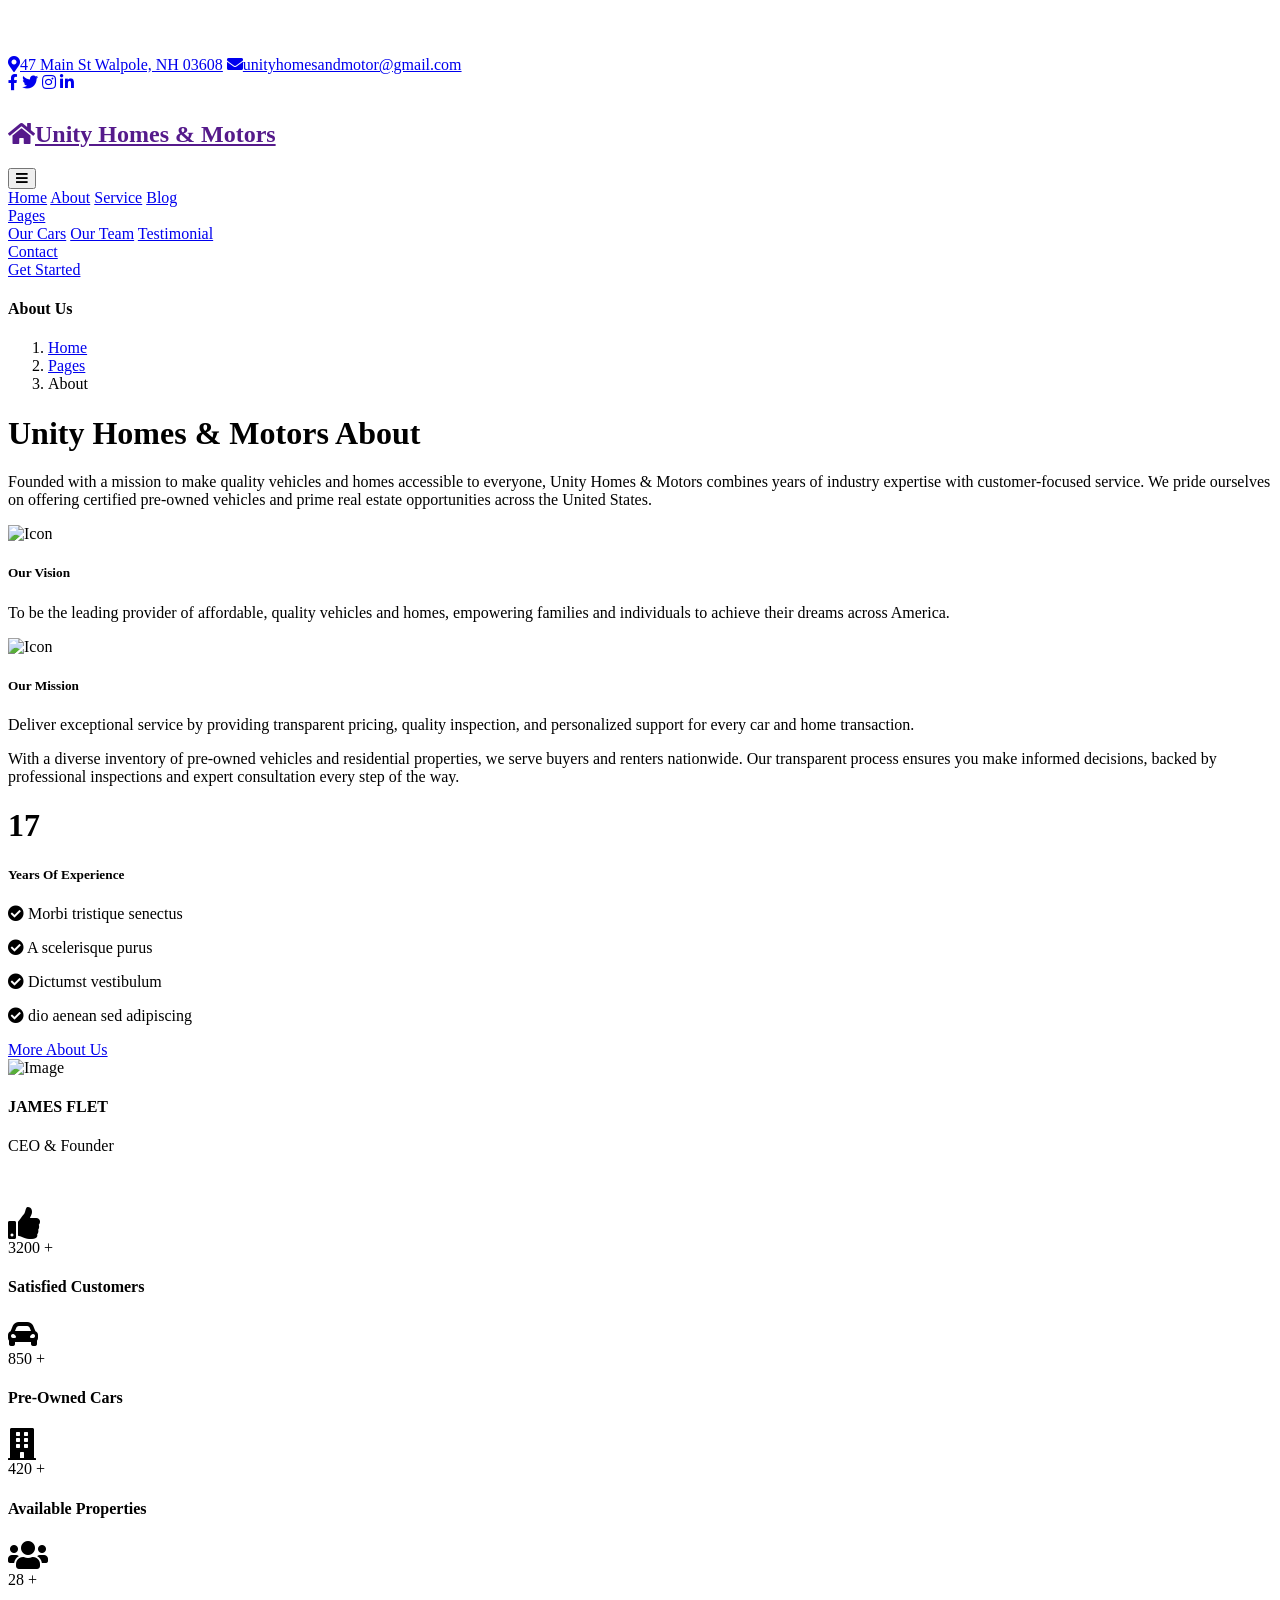
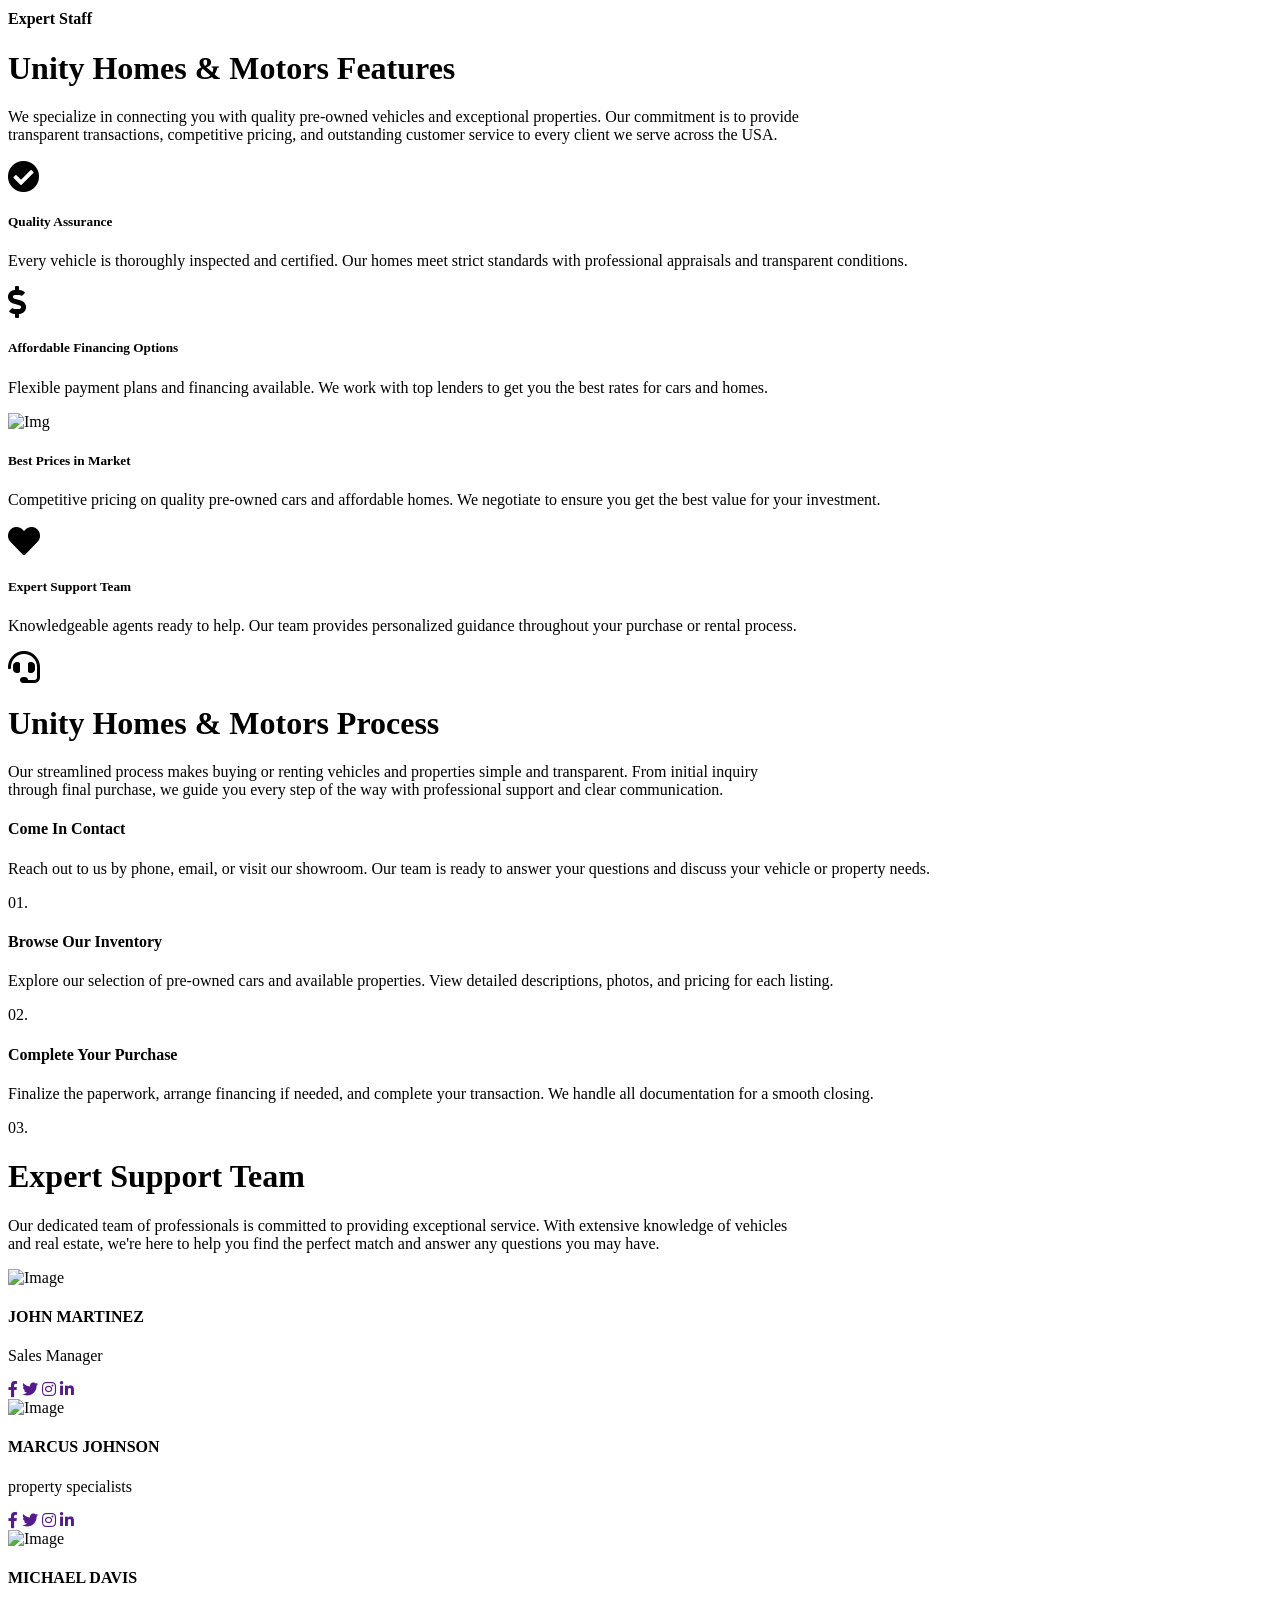
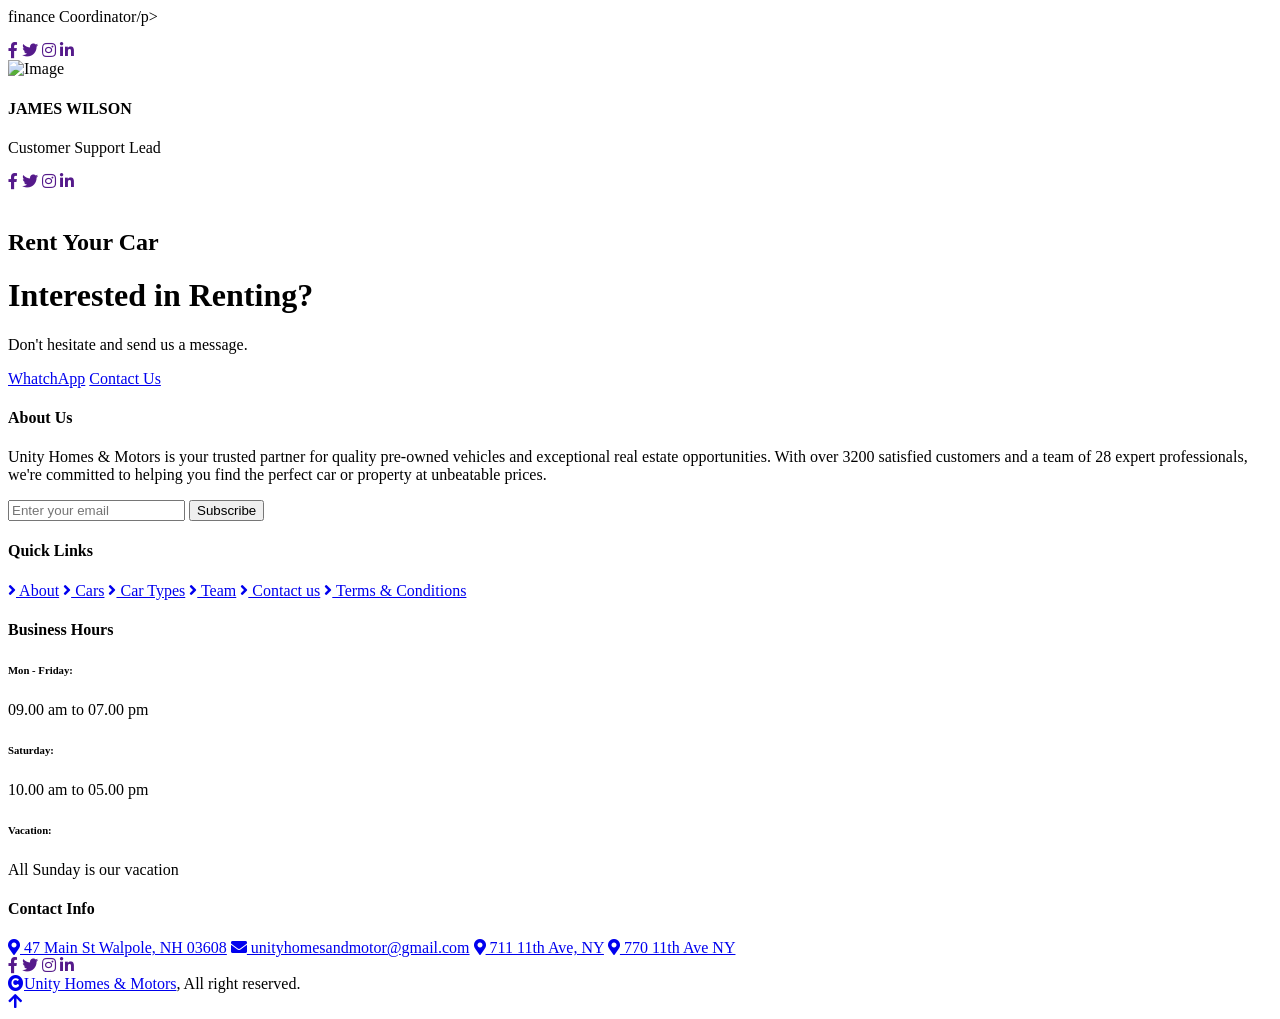
==== about.html @ 368cd190 "Add files via upload" ====
<!DOCTYPE html>
<html lang="en">

    <head>
        <meta charset="utf-8">
        <title>Unity Homes & Motors - About Us</title>
        <meta content="width=device-width, initial-scale=1.0" name="viewport">
        <meta content="" name="keywords">
        <meta content="" name="description">

        <!-- Google Web Fonts -->
        <link rel="preconnect" href="https://fonts.googleapis.com">
        <link rel="preconnect" href="https://fonts.gstatic.com" crossorigin>
        <link href="https://fonts.googleapis.com/css2?family=Lato:ital,wght@0,400;0,700;0,900;1,400;1,700;1,900&family=Montserrat:ital,wght@0,100..900;1,100..900&display=swap" rel="stylesheet"> 

        <!-- Icon Font Stylesheet -->
        <link rel="stylesheet" href="https://use.fontawesome.com/releases/v5.15.4/css/all.css"/>
        <link href="https://cdn.jsdelivr.net/npm/bootstrap-icons@1.4.1/font/bootstrap-icons.css" rel="stylesheet">

        <!-- Libraries Stylesheet -->
        <link href="lib/animate/animate.min.css" rel="stylesheet">
        <link href="lib/owlcarousel/assets/owl.carousel.min.css" rel="stylesheet">


        <!-- Customized Bootstrap Stylesheet -->
        <link href="css/bootstrap.min.css" rel="stylesheet">

        <!-- Template Stylesheet -->
        <link href="css/style.css" rel="stylesheet">
    </head>

    <body>

        <!-- Spinner Start -->
        <div id="spinner" class="show bg-white position-fixed translate-middle w-100 vh-100 top-50 start-50 d-flex align-items-center justify-content-center">
            <div class="spinner-border text-primary" style="width: 3rem; height: 3rem;" role="status">
                <span class="sr-only">Loading...</span>
            </div>
        </div>
        <!-- Spinner End -->

        <!-- Topbar Start -->
        <div class="container-fluid topbar bg-secondary d-none d-xl-block w-100">
            <div class="container">
                <div class="row gx-0 align-items-center" style="height: 45px;">
                    <div class="col-lg-6 text-center text-lg-start mb-lg-0">
                        <div class="d-flex flex-wrap">
                            <a href="#" class="text-muted me-4"><i class="fas fa-map-marker-alt text-primary me-2"></i>47 Main St Walpole, NH 03608</a>
                            <a href="mailto:unityhomesandmotor@gmail.com" class="text-muted me-0"><i class="fas fa-envelope text-primary me-2"></i>unityhomesandmotor@gmail.com</a>
                        </div>
                    </div>
                    <div class="col-lg-6 text-center text-lg-end">
                        <div class="d-flex align-items-center justify-content-end">
                            <a href="#" class="btn btn-light btn-sm-square rounded-circle me-3"><i class="fab fa-facebook-f"></i></a>
                            <a href="#" class="btn btn-light btn-sm-square rounded-circle me-3"><i class="fab fa-twitter"></i></a>
                            <a href="#" class="btn btn-light btn-sm-square rounded-circle me-3"><i class="fab fa-instagram"></i></a>
                            <a href="#" class="btn btn-light btn-sm-square rounded-circle me-0"><i class="fab fa-linkedin-in"></i></a>
                        </div>
                    </div>
                </div>
            </div>
        </div>
        <!-- Topbar End -->

         <!-- Navbar & Hero Start -->
         <div class="container-fluid nav-bar sticky-top px-0 px-lg-4 py-2 py-lg-0">
            <div class="container">
                <nav class="navbar navbar-expand-lg navbar-light">
                    <a href="" class="navbar-brand p-0">
                        <h1 class="display-6 text-primary"><i class="fas fa-home me-2"></i>Unity Homes & Motors</h1>
                        <!-- <img src="img/logo.png" alt="Logo"> -->
                    </a>
                    <button class="navbar-toggler" type="button" data-bs-toggle="collapse" data-bs-target="#navbarCollapse">
                        <span class="fa fa-bars"></span>
                    </button>
                    <div class="collapse navbar-collapse" id="navbarCollapse">
                        <div class="navbar-nav mx-auto py-0">
                            <a href="index.html" class="nav-item nav-link">Home</a>
                            <a href="about.html" class="nav-item nav-link active">About</a>
                            <a href="service.html" class="nav-item nav-link">Service</a>
                            <a href="blog.html" class="nav-item nav-link">Blog</a>
                            
                            <div class="nav-item dropdown">
                                <a href="#" class="nav-link dropdown-toggle" data-bs-toggle="dropdown">Pages</a>
                                <div class="dropdown-menu m-0">
                                    <a href="cars.html" class="dropdown-item">Our Cars</a>
                                    <a href="team.html" class="dropdown-item">Our Team</a>
                                    <a href="testimonial.html" class="dropdown-item">Testimonial</a>
                                </div>
                            </div>
                            <a href="contact.html" class="nav-item nav-link">Contact</a>
                        </div>
                        <a href="#" class="btn btn-primary rounded-pill py-2 px-4">Get Started</a>
                    </div>
                </nav>
            </div>
        </div>
        <!-- Navbar & Hero End -->

        <!-- Header Start -->
        <div class="container-fluid bg-breadcrumb">
            <div class="container text-center py-5" style="max-width: 900px;">
                <h4 class="text-white display-4 mb-4 wow fadeInDown" data-wow-delay="0.1s">About Us</h4>
                <ol class="breadcrumb d-flex justify-content-center mb-0 wow fadeInDown" data-wow-delay="0.3s">
                    <li class="breadcrumb-item"><a href="index.html">Home</a></li>
                    <li class="breadcrumb-item"><a href="#">Pages</a></li>
                    <li class="breadcrumb-item active text-primary">About</li>
                </ol>    
            </div>
        </div>
        <!-- Header End -->

        <!-- About Start -->
        <div class="container-fluid overflow-hidden about py-5">
            <div class="container py-5">
                <div class="row g-5">
                    <div class="col-xl-6 wow fadeInLeft" data-wow-delay="0.2s">
                        <div class="about-item">
                            <div class="pb-5">
                                <h1 class="display-5 text-capitalize">Unity Homes & Motors <span class="text-primary">About</span></h1>
                                <p class="mb-0">Founded with a mission to make quality vehicles and homes accessible to everyone, Unity Homes & Motors combines years of industry expertise with customer-focused service. We pride ourselves on offering certified pre-owned vehicles and prime real estate opportunities across the United States.
                                </p>
                            </div>
                            <div class="row g-4">
                                <div class="col-lg-6">
                                    <div class="about-item-inner border p-4">
                                        <div class="about-icon mb-4">
                                            <img src="img/about-icon-1.png" class="img-fluid w-50 h-50" alt="Icon">
                                        </div>
                                        <h5 class="mb-3">Our Vision</h5>
                                        <p class="mb-0">To be the leading provider of affordable, quality vehicles and homes, empowering families and individuals to achieve their dreams across America.</p>
                                    </div>
                                </div>
                                <div class="col-lg-6">
                                    <div class="about-item-inner border p-4">
                                        <div class="about-icon mb-4">
                                            <img src="img/about-icon-2.png" class="img-fluid h-50 w-50" alt="Icon">
                                        </div>
                                        <h5 class="mb-3">Our Mission</h5>
                                        <p class="mb-0">Deliver exceptional service by providing transparent pricing, quality inspection, and personalized support for every car and home transaction.</p>
                                    </div>
                                </div>
                            </div>
                            <p class="text-item my-4">With a diverse inventory of pre-owned vehicles and residential properties, we serve buyers and renters nationwide. Our transparent process ensures you make informed decisions, backed by professional inspections and expert consultation every step of the way.
                            </p>
                            <div class="row g-4">
                                <div class="col-lg-6">
                                    <div class="text-center rounded bg-secondary p-4">
                                        <h1 class="display-6 text-white">17</h1>
                                        <h5 class="text-light mb-0">Years Of Experience</h5>
                                    </div>
                                </div>
                                <div class="col-lg-6">
                                    <div class="rounded">
                                        <p class="mb-2"><i class="fa fa-check-circle text-primary me-1"></i> Morbi tristique senectus</p>
                                        <p class="mb-2"><i class="fa fa-check-circle text-primary me-1"></i> A scelerisque purus</p>
                                        <p class="mb-2"><i class="fa fa-check-circle text-primary me-1"></i> Dictumst vestibulum</p>
                                        <p class="mb-0"><i class="fa fa-check-circle text-primary me-1"></i> dio aenean sed adipiscing</p>
                                    </div>
                                </div>
                                <div class="col-lg-5 d-flex align-items-center">
                                    <a href="#" class="btn btn-primary rounded py-3 px-5">More About Us</a>
                                </div>
                                <div class="col-lg-7">
                                    <div class="d-flex align-items-center">
                                        <img src="img/attachment-img.jpg" class="img-fluid rounded-circle border border-4 border-secondary" style="width: 100px; height: 100px;" alt="Image">
                                        <div class="ms-4">
                                            <h4>JAMES FLET</h4>
                                            <p class="mb-0">CEO & Founder</p>
                                        </div>
                                    </div>
                                </div>
                            </div>
                        </div>
                    </div>
                    <div class="col-xl-6 wow fadeInRight" data-wow-delay="0.2s">
                        <div class="about-img">
                            <div class="img-1">
                                <img src="img/about-img.jpg" class="img-fluid rounded h-100 w-100" alt="">
                            </div>
                            <div class="img-2">
                                <img src="img/about-img-1.jpg" class="img-fluid rounded w-100" alt="">
                            </div>
                        </div>
                    </div>
                </div>
            </div>
        </div>
        <!-- About End -->

        <!-- Fact Counter -->
        <div class="container-fluid counter py-5">
            <div class="container py-5">
                <div class="row g-5">
                    <div class="col-md-6 col-lg-6 col-xl-3 wow fadeInUp" data-wow-delay="0.1s">
                        <div class="counter-item text-center">
                            <div class="counter-item-icon mx-auto">
                                <i class="fas fa-thumbs-up fa-2x"></i>
                            </div>
                            <div class="counter-counting my-3">
                                <span class="text-white fs-2 fw-bold" data-toggle="counter-up">3200</span>
                                <span class="h1 fw-bold text-white">+</span>
                            </div>
                            <h4 class="text-white mb-0">Satisfied Customers</h4>
                        </div>
                    </div>
                    <div class="col-md-6 col-lg-6 col-xl-3 wow fadeInUp" data-wow-delay="0.3s">
                        <div class="counter-item text-center">
                            <div class="counter-item-icon mx-auto">
                                <i class="fas fa-car-alt fa-2x"></i>
                            </div>
                            <div class="counter-counting my-3">
                                <span class="text-white fs-2 fw-bold" data-toggle="counter-up">850</span>
                                <span class="h1 fw-bold text-white">+</span>
                            </div>
                            <h4 class="text-white mb-0">Pre-Owned Cars</h4>
                        </div>
                    </div>
                    <div class="col-md-6 col-lg-6 col-xl-3 wow fadeInUp" data-wow-delay="0.5s">
                        <div class="counter-item text-center">
                            <div class="counter-item-icon mx-auto">
                                <i class="fas fa-building fa-2x"></i>
                            </div>
                            <div class="counter-counting my-3">
                                <span class="text-white fs-2 fw-bold" data-toggle="counter-up">420</span>
                                <span class="h1 fw-bold text-white">+</span>
                            </div>
                            <h4 class="text-white mb-0">Available Properties</h4>
                        </div>
                    </div>
                    <div class="col-md-6 col-lg-6 col-xl-3 wow fadeInUp" data-wow-delay="0.7s">
                        <div class="counter-item text-center">
                            <div class="counter-item-icon mx-auto">
                                <i class="fas fa-users fa-2x"></i>
                            </div>
                            <div class="counter-counting my-3">
                                <span class="text-white fs-2 fw-bold" data-toggle="counter-up">28</span>
                                <span class="h1 fw-bold text-white">+</span>
                            </div>
                            <h4 class="text-white mb-0">Expert Staff</h4>
                        </div>
                    </div>
                </div>
            </div>
        </div>
        <!-- Fact Counter -->

        <!-- Features Start -->
        <div class="container-fluid feature py-5">
            <div class="container py-5">
                <div class="text-center mx-auto pb-5 wow fadeInUp" data-wow-delay="0.1s" style="max-width: 800px;">
                    <h1 class="display-5 text-capitalize mb-3">Unity Homes & Motors <span class="text-primary">Features</span></h1>
                    <p class="mb-0">We specialize in connecting you with quality pre-owned vehicles and exceptional properties. Our commitment is to provide transparent transactions, competitive pricing, and outstanding customer service to every client we serve across the USA.
                    </p>
                </div>
                <div class="row g-4 align-items-center">
                    <div class="col-xl-4">
                        <div class="row gy-4 gx-0">
                            <div class="col-12 wow fadeInUp" data-wow-delay="0.1s">
                                <div class="feature-item">
                                    <div class="feature-icon">
                                        <span class="fa fa-check-circle fa-2x"></span>
                                    </div>
                                    <div class="ms-4">
                                        <h5 class="mb-3">Quality Assurance</h5>
                                        <p class="mb-0">Every vehicle is thoroughly inspected and certified. Our homes meet strict standards with professional appraisals and transparent conditions.</p>
                                    </div>
                                </div>
                            </div>
                            <div class="col-12 wow fadeInUp" data-wow-delay="0.3s">
                                <div class="feature-item">
                                    <div class="feature-icon">
                                        <span class="fa fa-dollar-sign fa-2x"></span>
                                    </div>
                                    <div class="ms-4">
                                        <h5 class="mb-3">Affordable Financing Options</h5>
                                        <p class="mb-0">Flexible payment plans and financing available. We work with top lenders to get you the best rates for cars and homes.</p>
                                    </div>
                                </div>
                            </div>
                        </div>
                    </div>
                    <div class="col-lg-12 col-xl-4 wow fadeInUp" data-wow-delay="0.2s">
                        <img src="img/features-img.png" class="img-fluid w-100" style="object-fit: cover;" alt="Img">
                    </div>
                    <div class="col-xl-4">
                        <div class="row gy-4 gx-0">
                            <div class="col-12 wow fadeInUp" data-wow-delay="0.1s">
                                <div class="feature-item justify-content-end">
                                    <div class="text-end me-4">
                                        <h5 class="mb-3">Best Prices in Market</h5>
                                        <p class="mb-0">Competitive pricing on quality pre-owned cars and affordable homes. We negotiate to ensure you get the best value for your investment.</p>
                                    </div>
                                    <div class="feature-icon">
                                        <span class="fa fa-heart fa-2x"></span>
                                    </div>
                                </div>
                            </div>
                            <div class="col-12 wow fadeInUp" data-wow-delay="0.3s">
                                <div class="feature-item justify-content-end">
                                    <div class="text-end me-4">
                                        <h5 class="mb-3">Expert Support Team</h5>
                                        <p class="mb-0">Knowledgeable agents ready to help. Our team provides personalized guidance throughout your purchase or rental process.</p>
                                    </div>
                                    <div class="feature-icon">
                                        <span class="fa fa-headset fa-2x"></span>
                                    </div>
                                </div>
                            </div>
                        </div>
                    </div>
                </div>
            </div>
        </div>
        <!-- Features End -->

        <!-- Car Steps Start -->
        <div class="container-fluid steps py-5">
            <div class="container py-5">
                <div class="text-center mx-auto pb-5 wow fadeInUp" data-wow-delay="0.1s" style="max-width: 800px;">
                    <h1 class="display-5 text-capitalize text-white mb-3">Unity Homes & Motors<span class="text-primary"> Process</span></h1>
                    <p class="mb-0 text-white">Our streamlined process makes buying or renting vehicles and properties simple and transparent. From initial inquiry through final purchase, we guide you every step of the way with professional support and clear communication.
                    </p>
                </div>
                <div class="row g-4">
                    <div class="col-lg-4 wow fadeInUp" data-wow-delay="0.1s">
                        <div class="steps-item p-4 mb-4">
                            <h4>Come In Contact</h4>
                            <p class="mb-0">Reach out to us by phone, email, or visit our showroom. Our team is ready to answer your questions and discuss your vehicle or property needs.</p>
                            <div class="setps-number">01.</div>
                        </div>
                    </div>
                    <div class="col-lg-4 wow fadeInUp" data-wow-delay="0.3s">
                        <div class="steps-item p-4 mb-4">
                            <h4>Browse Our Inventory</h4>
                            <p class="mb-0">Explore our selection of pre-owned cars and available properties. View detailed descriptions, photos, and pricing for each listing.</p>
                            <div class="setps-number">02.</div>
                        </div>
                    </div>
                    <div class="col-lg-4 wow fadeInUp" data-wow-delay="0.5s">
                        <div class="steps-item p-4 mb-4">
                            <h4>Complete Your Purchase</h4>
                            <p class="mb-0">Finalize the paperwork, arrange financing if needed, and complete your transaction. We handle all documentation for a smooth closing.</p>
                            <div class="setps-number">03.</div>
                        </div>
                    </div>
                </div>
            </div>
        </div>
        <!-- Car Steps End -->

        <!-- Team Start -->
        <div class="container-fluid team py-5">
            <div class="container py-5">
                <div class="text-center mx-auto pb-5 wow fadeInUp" data-wow-delay="0.1s" style="max-width: 800px;">
                    <h1 class="display-5 text-capitalize mb-3">Expert<span class="text-primary"> Support</span> Team</h1>
                    <p class="mb-0">Our dedicated team of professionals is committed to providing exceptional service. With extensive knowledge of vehicles and real estate, we're here to help you find the perfect match and answer any questions you may have.
                    </p>
                </div>
                <div class="row g-4">
                    <div class="col-md-6 col-lg-6 col-xl-3 wow fadeInUp" data-wow-delay="0.1s">
                        <div class="team-item p-4 pt-0">
                            <div class="team-img">
                                <img src="img/team-1.jpg" class="img-fluid rounded w-100" alt="Image">
                            </div>
                            <div class="team-content pt-4">
                                <h4>JOHN MARTINEZ</h4>
                                <p>Sales Manager</p>
                                <div class="team-icon d-flex justify-content-center">
                                    <a class="btn btn-square btn-light rounded-circle mx-1" href=""><i class="fab fa-facebook-f"></i></a>
                                    <a class="btn btn-square btn-light rounded-circle mx-1" href=""><i class="fab fa-twitter"></i></a>
                                    <a class="btn btn-square btn-light rounded-circle mx-1" href=""><i class="fab fa-instagram"></i></a>
                                    <a class="btn btn-square btn-light rounded-circle mx-1" href=""><i class="fab fa-linkedin-in"></i></a>
                                </div>
                            </div>
                        </div>
                    </div>
                    <div class="col-md-6 col-lg-6 col-xl-3 wow fadeInUp" data-wow-delay="0.3s">
                        <div class="team-item p-4 pt-0">
                            <div class="team-img">
                                <img src="img/team-2.jpg" class="img-fluid rounded w-100" alt="Image">
                            </div>
                            <div class="team-content pt-4">
                                <h4>MARCUS JOHNSON</h4>
                                <p>property specialists</p>
                                <div class="team-icon d-flex justify-content-center">
                                    <a class="btn btn-square btn-light rounded-circle mx-1" href=""><i class="fab fa-facebook-f"></i></a>
                                    <a class="btn btn-square btn-light rounded-circle mx-1" href=""><i class="fab fa-twitter"></i></a>
                                    <a class="btn btn-square btn-light rounded-circle mx-1" href=""><i class="fab fa-instagram"></i></a>
                                    <a class="btn btn-square btn-light rounded-circle mx-1" href=""><i class="fab fa-linkedin-in"></i></a>
                                </div>
                            </div>
                        </div>
                    </div>
                    <div class="col-md-6 col-lg-6 col-xl-3 wow fadeInUp" data-wow-delay="0.5s">
                        <div class="team-item p-4 pt-0">
                            <div class="team-img">
                                <img src="img/team-3.jpg" class="img-fluid rounded w-100" alt="Image">
                            </div>
                            <div class="team-content pt-4">
                                <h4>MICHAEL DAVIS</h4>
                                <p>finance Coordinator/p>
                                <div class="team-icon d-flex justify-content-center">
                                    <a class="btn btn-square btn-light rounded-circle mx-1" href=""><i class="fab fa-facebook-f"></i></a>
                                    <a class="btn btn-square btn-light rounded-circle mx-1" href=""><i class="fab fa-twitter"></i></a>
                                    <a class="btn btn-square btn-light rounded-circle mx-1" href=""><i class="fab fa-instagram"></i></a>
                                    <a class="btn btn-square btn-light rounded-circle mx-1" href=""><i class="fab fa-linkedin-in"></i></a>
                                </div>
                            </div>
                        </div>
                    </div>
                    <div class="col-md-6 col-lg-6 col-xl-3 wow fadeInUp" data-wow-delay="0.7s">
                        <div class="team-item p-4 pt-0">
                            <div class="team-img">
                                <img src="img/team-4.jpg" class="img-fluid rounded w-100" alt="Image">
                            </div>
                            <div class="team-content pt-4">
                                <h4>JAMES WILSON</h4>
                                <p>Customer Support Lead</p>
                                <div class="team-icon d-flex justify-content-center">
                                    <a class="btn btn-square btn-light rounded-circle mx-1" href=""><i class="fab fa-facebook-f"></i></a>
                                    <a class="btn btn-square btn-light rounded-circle mx-1" href=""><i class="fab fa-twitter"></i></a>
                                    <a class="btn btn-square btn-light rounded-circle mx-1" href=""><i class="fab fa-instagram"></i></a>
                                    <a class="btn btn-square btn-light rounded-circle mx-1" href=""><i class="fab fa-linkedin-in"></i></a>
                                </div>
                            </div>
                        </div>
                    </div>
                </div>
            </div>
        </div>
        <!-- Team End -->

        <!-- Banner Start -->
        <div class="container-fluid banner pb-5 wow zoomInDown" data-wow-delay="0.1s">
            <div class="container pb-5">
                <div class="banner-item rounded">
                    <img src="img/banner-1.jpg" class="img-fluid rounded w-100" alt="">
                    <div class="banner-content">
                        <h2 class="text-primary">Rent Your Car</h2>
                        <h1 class="text-white">Interested in Renting?</h1>
                        <p class="text-white">Don't hesitate and send us a message.</p>
                        <div class="banner-btn">
                            <a href="#" class="btn btn-secondary rounded-pill py-3 px-4 px-md-5 me-2">WhatchApp</a>
                            <a href="#" class="btn btn-primary rounded-pill py-3 px-4 px-md-5 ms-2">Contact Us</a>
                        </div>
                    </div>
                </div>
            </div>
        </div>
        <!-- Banner End -->

        <!-- Footer Start -->
        <div class="container-fluid footer py-5 wow fadeIn" data-wow-delay="0.2s">
            <div class="container py-5">
                <div class="row g-5">
                    <div class="col-md-6 col-lg-6 col-xl-3">
                        <div class="footer-item d-flex flex-column">
                            <div class="footer-item">
                                <h4 class="text-white mb-4">About Us</h4>
                                <p class="mb-3">Unity Homes & Motors is your trusted partner for quality pre-owned vehicles and exceptional real estate opportunities. With over 3200 satisfied customers and a team of 28 expert professionals, we're committed to helping you find the perfect car or property at unbeatable prices.</p>
                            </div>
                            <div class="position-relative">
                                <input class="form-control rounded-pill w-100 py-3 ps-4 pe-5" type="text" placeholder="Enter your email">
                                <button type="button" class="btn btn-secondary rounded-pill position-absolute top-0 end-0 py-2 mt-2 me-2">Subscribe</button>
                            </div>
                        </div>
                    </div>
                    <div class="col-md-6 col-lg-6 col-xl-3">
                        <div class="footer-item d-flex flex-column">
                            <h4 class="text-white mb-4">Quick Links</h4>
                            <a href="about.html"><i class="fas fa-angle-right me-2"></i> About</a>
                            <a href="cars.html"><i class="fas fa-angle-right me-2"></i> Cars</a>
                            <a href="cars.html"><i class="fas fa-angle-right me-2"></i> Car Types</a>
                            <a href="team.html"><i class="fas fa-angle-right me-2"></i> Team</a>
                            <a href="contact.html"><i class="fas fa-angle-right me-2"></i> Contact us</a>
                            <a href="#"><i class="fas fa-angle-right me-2"></i> Terms & Conditions</a>
                        </div>
                    </div>
                    <div class="col-md-6 col-lg-6 col-xl-3">
                        <div class="footer-item d-flex flex-column">
                            <h4 class="text-white mb-4">Business Hours</h4>
                            <div class="mb-3">
                                <h6 class="text-muted mb-0">Mon - Friday:</h6>
                                <p class="text-white mb-0">09.00 am to 07.00 pm</p>
                            </div>
                            <div class="mb-3">
                                <h6 class="text-muted mb-0">Saturday:</h6>
                                <p class="text-white mb-0">10.00 am to 05.00 pm</p>
                            </div>
                            <div class="mb-3">
                                <h6 class="text-muted mb-0">Vacation:</h6>
                                <p class="text-white mb-0">All Sunday is our vacation</p>
                            </div>
                        </div>
                    </div>
                    <div class="col-md-6 col-lg-6 col-xl-3">
                        <div class="footer-item d-flex flex-column">
                            <h4 class="text-white mb-4">Contact Info</h4>
                            <a href="#"><i class="fa fa-map-marker-alt me-2"></i> 47 Main St Walpole, NH 03608</a>
                            <a href="mailto:unityhomesandmotor@gmail.com"><i class="fas fa-envelope me-2"></i> unityhomesandmotor@gmail.com</a>
                            <a href="#"><i class="fa fa-map-marker-alt me-2"></i> 711 11th Ave, NY</a>
                            <a href="#"><i class="fa fa-map-marker-alt me-2"></i> 770 11th Ave NY</a>
                            <div class="d-flex">
                                <a class="btn btn-secondary btn-md-square rounded-circle me-3" href=""><i class="fab fa-facebook-f text-white"></i></a>
                                <a class="btn btn-secondary btn-md-square rounded-circle me-3" href=""><i class="fab fa-twitter text-white"></i></a>
                                <a class="btn btn-secondary btn-md-square rounded-circle me-3" href=""><i class="fab fa-instagram text-white"></i></a>
                                <a class="btn btn-secondary btn-md-square rounded-circle me-0" href=""><i class="fab fa-linkedin-in text-white"></i></a>
                            </div>
                        </div>
                    </div>
                </div>
            </div>
        </div>
        <!-- Footer End -->
        
        <!-- Copyright Start -->
        <div class="container-fluid copyright py-4">
            <div class="container">
                <div class="row g-4 align-items-center">
                    <div class="col-md-6 text-center text-md-start mb-md-0">
                        <span class="text-body"><a href="#" class="border-bottom text-white"><i class="fas fa-copyright text-light me-2"></i>Unity Homes & Motors</a>, All right reserved.</span>
                    </div>
                </div>
            </div>
        </div>
        <!-- Copyright End -->


        <!-- Back to Top -->
        <a href="#" class="btn btn-secondary btn-lg-square rounded-circle back-to-top"><i class="fa fa-arrow-up"></i></a>   

        
    <!-- JavaScript Libraries -->
    <script src="https://ajax.googleapis.com/ajax/libs/jquery/3.6.4/jquery.min.js"></script>
    <script src="https://cdn.jsdelivr.net/npm/bootstrap@5.0.0/dist/js/bootstrap.bundle.min.js"></script>
    <script src="lib/wow/wow.min.js"></script>
    <script src="lib/easing/easing.min.js"></script>
    <script src="lib/waypoints/waypoints.min.js"></script>
    <script src="lib/counterup/counterup.min.js"></script>
    <script src="lib/owlcarousel/owl.carousel.min.js"></script>
    

    <!-- Template Javascript -->
    <script src="js/main.js"></script>
    </body>

</html>
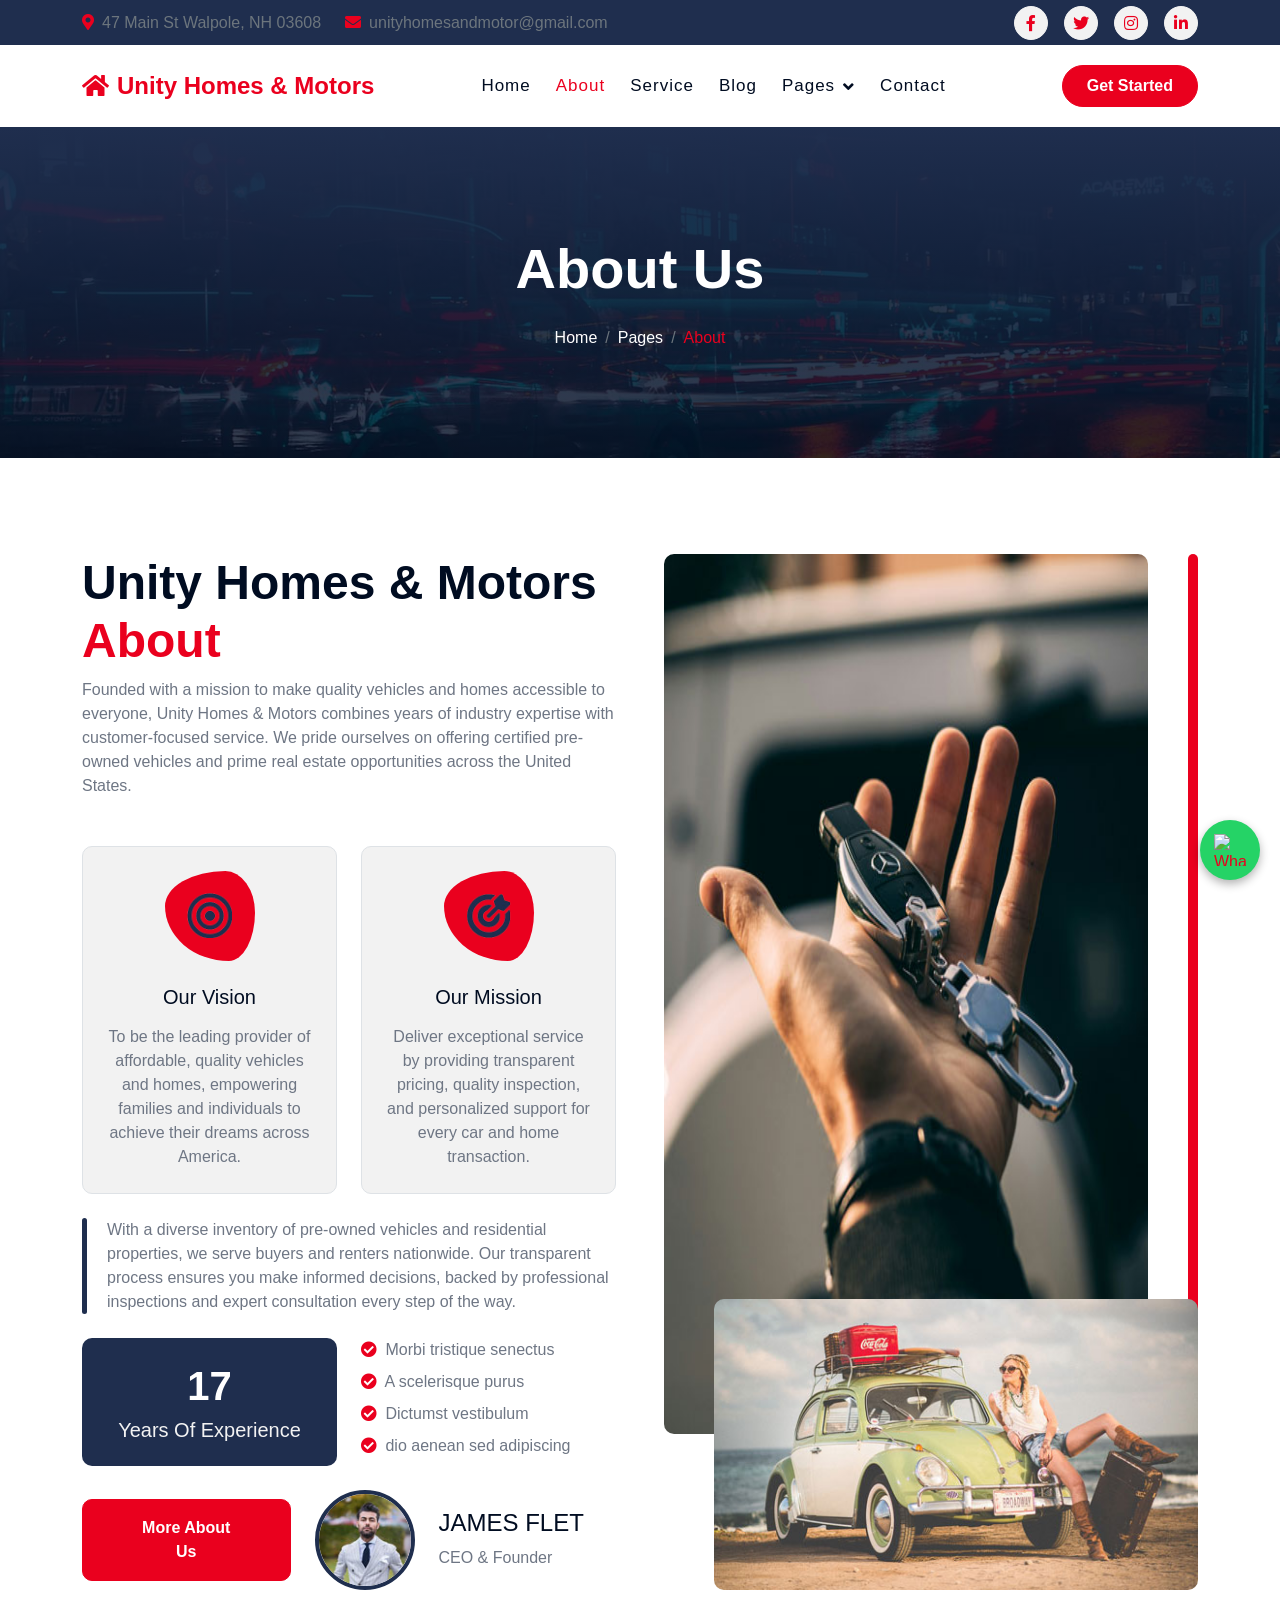
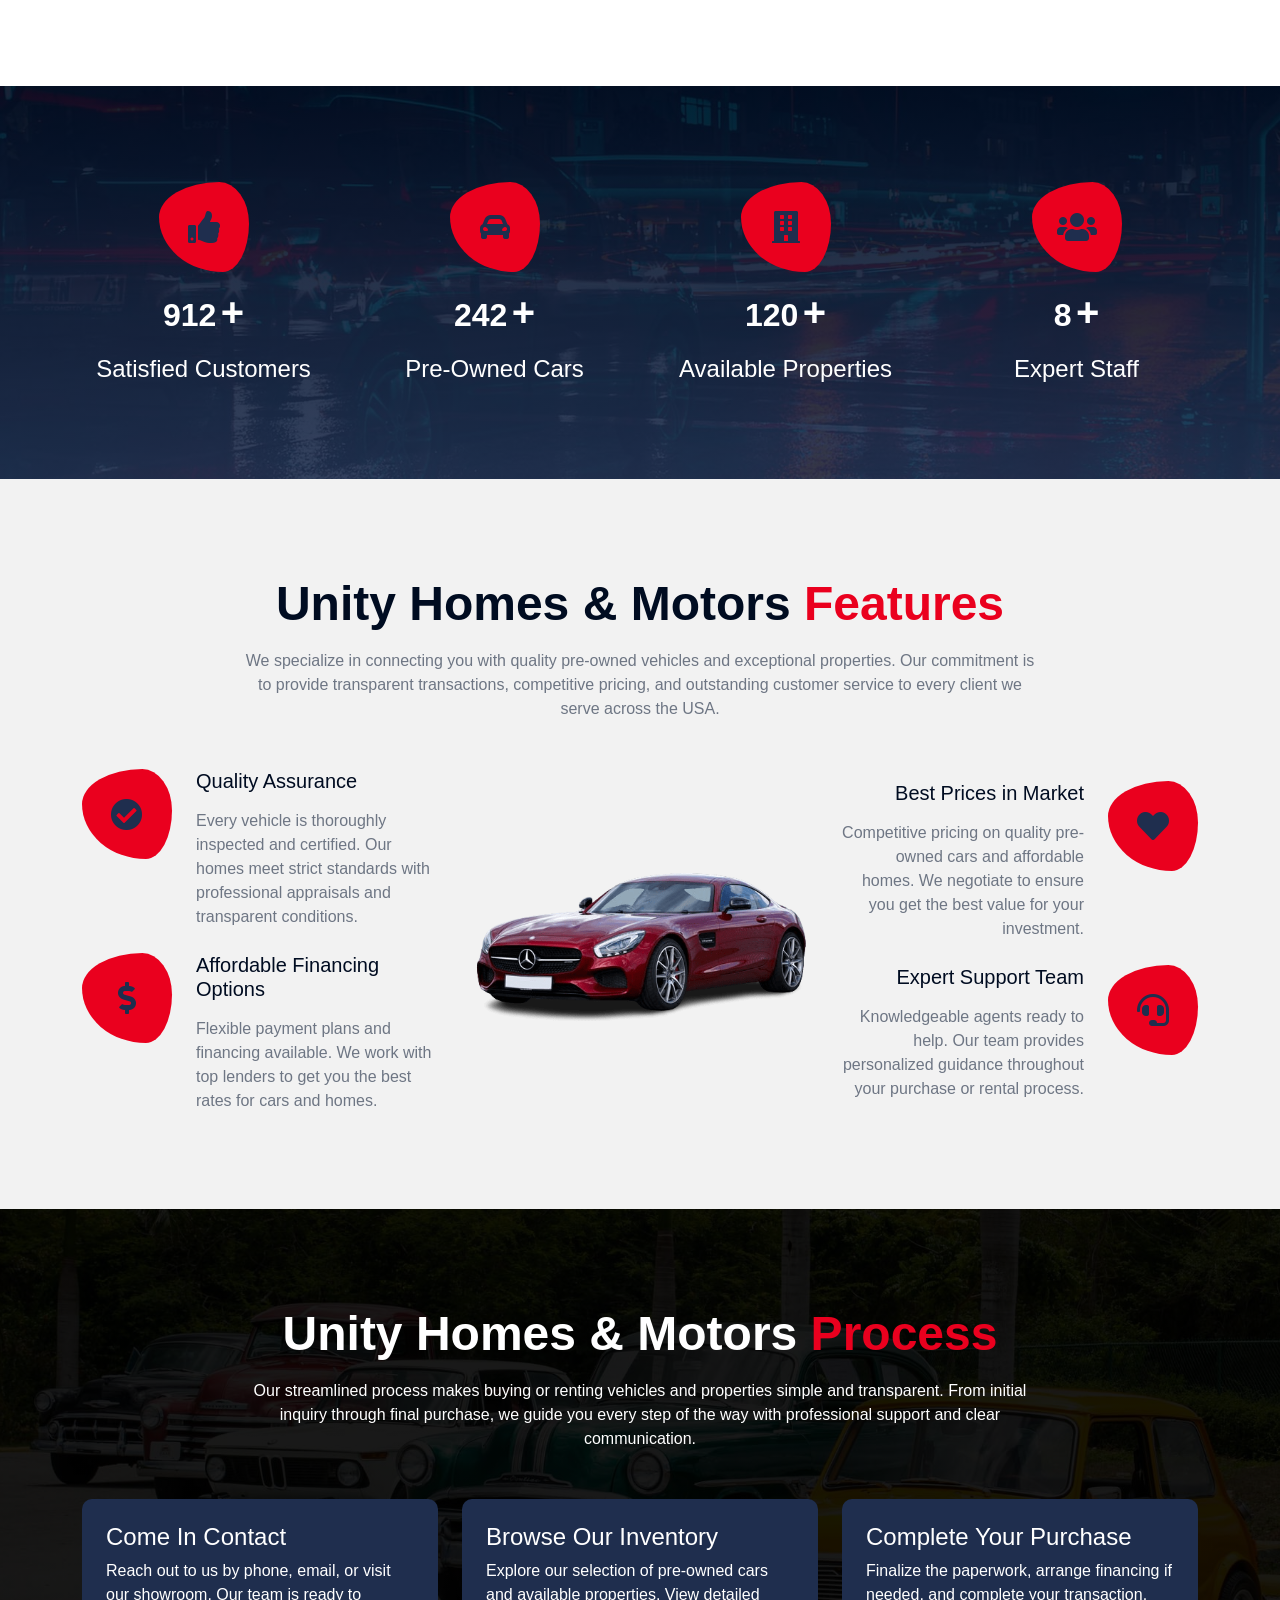
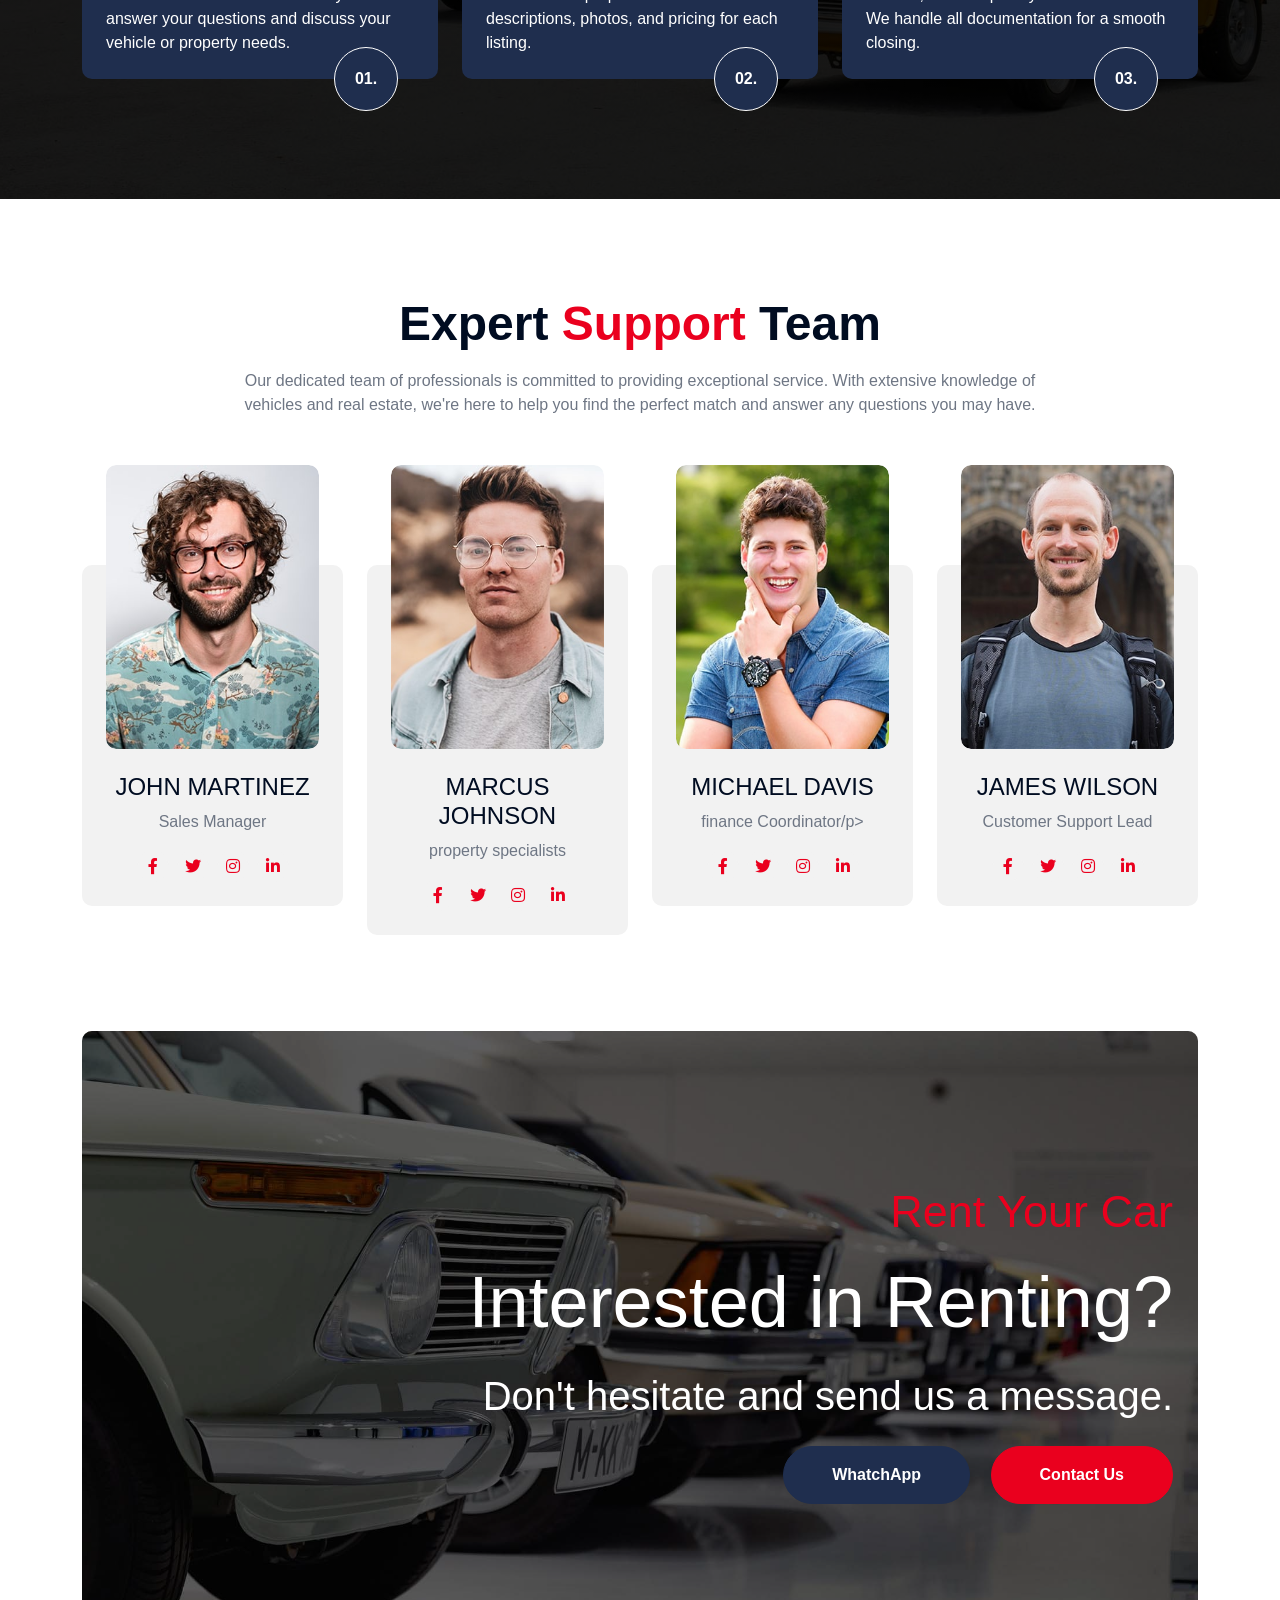
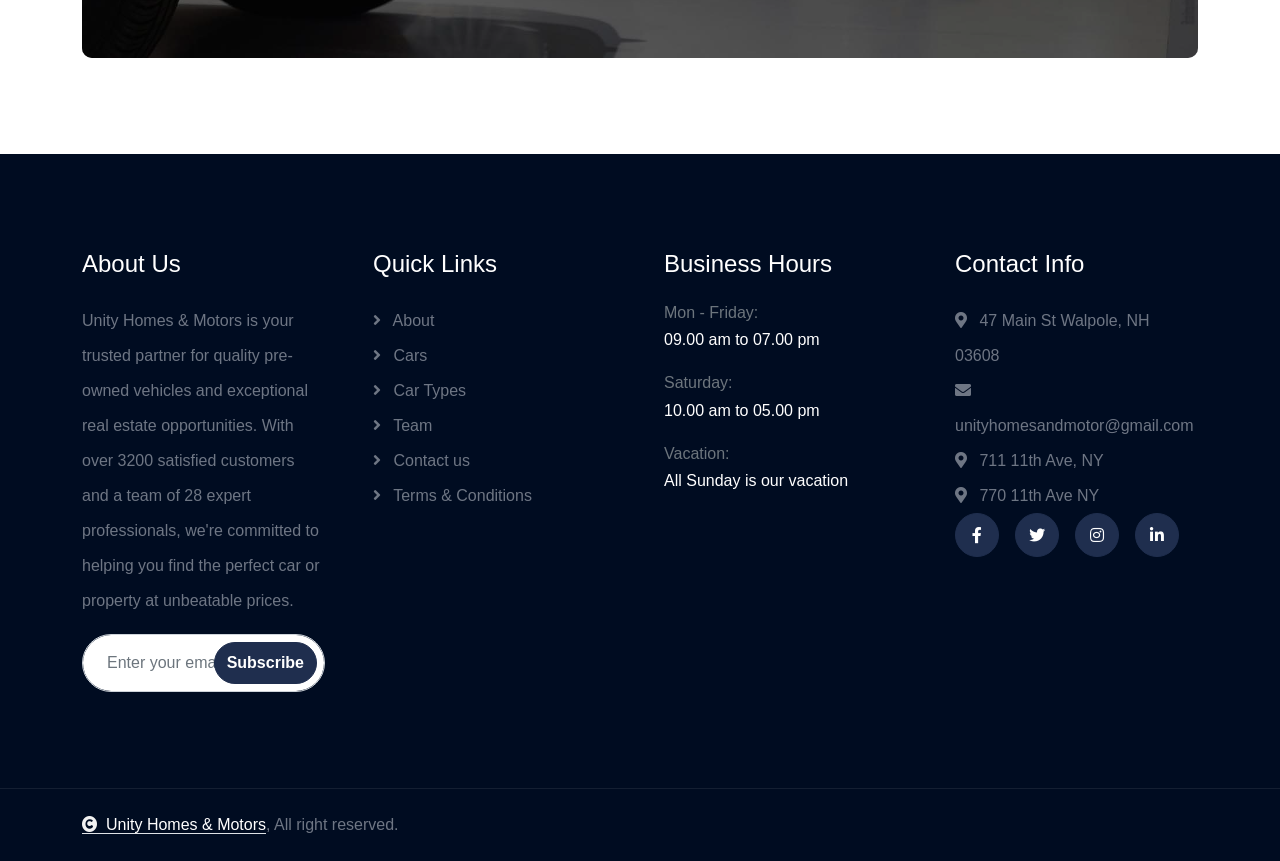
==== commit 300a7464: "Update about.html" ====
--- a/about.html
+++ b/about.html
@@ -527,8 +527,7 @@
         <!-- Copyright End -->
 
 
-        <!-- Back to Top -->
-        <a href="#" class="btn btn-secondary btn-lg-square rounded-circle back-to-top"><i class="fa fa-arrow-up"></i></a>   
+
 
         
     <!-- JavaScript Libraries -->
@@ -543,6 +542,32 @@
 
     <!-- Template Javascript -->
     <script src="js/main.js"></script>
+
+        <a href="https://wa.me/18288479841" target="_blank"
+   style="
+     position: fixed;
+     bottom: 20px;
+     right: 20px;
+     width: 60px;
+     height: 60px;
+     background-color: #25D366;
+     border-radius: 50%;
+     display: flex;
+     align-items: center;
+     justify-content: center;
+     box-shadow: 0 4px 10px rgba(0,0,0,0.3);
+     z-index: 1000;
+     text-decoration: none;
+   ">
+  <img src="https://upload.wikimedia.org/wikipedia/commons/6/6b/WhatsApp.svg"
+       alt="WhatsApp"
+       style="
+         width: 32px;
+         height: 32px;
+       ">
+</a>
+
     </body>
 
 </html>
+
--- a/css/style.css
+++ b/css/style.css
@@ -0,0 +1,972 @@
+.navbar-brand h1 {
+    font-size: 1.5rem;   /* reduce from display-6 */
+    margin: 0;
+    line-height: 1.2;
+}
+
+.contact-email {
+    font-size: 0.85rem;
+}
+
+.contact-email i {
+    font-size: 0.85rem;
+}
+
+
+/*** Spinner Start ***/
+/*** Spinner ***/
+#spinner {
+    opacity: 0;
+    visibility: hidden;
+    transition: opacity .5s ease-out, visibility 0s linear .5s;
+    z-index: 99999;
+}
+
+#spinner.show {
+    transition: opacity .5s ease-out, visibility 0s linear 0s;
+    visibility: visible;
+    opacity: 1;
+}
+/*** Spinner End ***/
+
+.back-to-top {
+    position: fixed;
+    right: 30px;
+    bottom: 30px;
+    transition: 0.5s;
+    z-index: 99;
+}
+
+/*** Button Start ***/
+.btn {
+    font-weight: 600;
+    transition: .5s;
+}
+
+.btn-square {
+    width: 32px;
+    height: 32px;
+}
+
+.btn-sm-square {
+    width: 34px;
+    height: 34px;
+}
+
+.btn-md-square {
+    width: 44px;
+    height: 44px;
+}
+
+.btn-lg-square {
+    width: 56px;
+    height: 56px;
+}
+
+.btn-xl-square {
+    width: 66px;
+    height: 66px;
+}
+
+.btn-square,
+.btn-sm-square,
+.btn-md-square,
+.btn-lg-square,
+.btn-xl-square {
+    padding: 0;
+    display: flex;
+    align-items: center;
+    justify-content: center;
+    font-weight: normal;
+}
+
+.btn.btn-primary {
+    color: var(--bs-white);
+}
+
+.btn.btn-primary:hover {
+    background: var(--bs-secondary);
+    border: 1px solid var(--bs-secondary);
+}
+
+.btn.btn-secondary {
+    color: var(--bs-white);
+}
+
+.btn.btn-secondary:hover {
+    background: var(--bs-primary);
+    border: 1px solid var(--bs-primary);
+}
+
+.btn.btn-light {
+    color: var(--bs-primary);
+}
+
+.btn.btn-light:hover {
+    color: var(--bs-white);
+    background: var(--bs-primary);
+    border: 1px solid var(--bs-primary);
+}
+
+/*** Icon Animation Start ***/
+@keyframes icon-animat {
+    0%  {border-radius: 67% 33% 29% 71% / 39% 46% 54% 61%;}
+
+    25% {border-radius: 69% 31% 19% 81% / 43% 37% 63% 57%;}
+
+    50% {border-radius: 67% 33% 16% 84% / 57% 37% 63% 43%;}
+
+    75% {border-radius: 77% 23% 61% 39% / 36% 61% 39% 64%;}
+
+    100% {border-radius: 67% 33% 29% 71% / 39% 46% 54% 61%;}
+}
+/*** Icon Animation End ***/
+
+
+/*** Navbar Start ***/
+.nav-bar {
+    background: var(--bs-white);
+}
+
+.sticky-top {
+    transition: 1s;
+}
+
+.navbar-light .navbar-nav .nav-link {
+    position: relative;
+    margin-right: 25px;
+    padding: 35px 0;
+    letter-spacing: 1px;
+    color: var(--bs-dark);
+    font-size: 17px;
+    font-weight: 500;
+    outline: none;
+    transition: .5s;
+}
+
+.sticky-top .navbar-light .navbar-nav .nav-link {
+    padding: 20px 0;
+    color: var(--bs-dark);
+}
+
+.navbar-light .navbar-nav .nav-link:hover,
+.navbar-light .navbar-nav .nav-link.active {
+    color: var(--bs-primary);
+}
+
+.navbar-light .navbar-brand img {
+    max-height: 60px;
+    transition: .5s;
+}
+
+.sticky-top .navbar-light .navbar-brand img {
+    max-height: 50px;
+}
+
+.navbar .dropdown-toggle::after {
+    border: none;
+    content: "\f107";
+    font-family: "Font Awesome 5 Free";
+    font-weight: 600;
+    vertical-align: middle;
+    margin-left: 8px;
+}
+
+.dropdown .dropdown-menu a:hover {
+    background: var(--bs-primary);
+    color: var(--bs-white);
+}
+
+.navbar .nav-item:hover .dropdown-menu {
+    transform: rotateX(0deg);
+    visibility: visible;
+    margin-top: 8px !important;
+    background: var(--bs-light);
+    transition: .5s;
+    opacity: 1;
+}
+
+
+
+@media (min-width: 992px) {
+    .navbar .nav-item .dropdown-menu {
+    display: block;
+    visibility: hidden;
+    top: 100%;
+    transform: rotateX(-75deg);
+    transform-origin: 0% 0%;
+    border: 0;
+    border-radius: 10px;
+    margin-top: 8px !important;
+    transition: .5s;
+    opacity: 0;
+    }
+}
+
+@media (max-width: 991px) {
+    .navbar.navbar-expand-lg .navbar-toggler {
+        padding: 8px 15px;
+        border: 1px solid var(--bs-primary);
+        color: var(--bs-primary);
+    }
+
+    .sticky-top .navbar-light .navbar-nav .nav-link {
+        padding: 12px 0;
+    }
+}
+/*** Navbar End ***/
+
+/*** Carousel Header Start ***/
+.carousel .carousel-item img {
+    object-fit: cover;
+}
+
+.carousel .carousel-item,
+.carousel .carousel-item img {
+    height: 700px;
+}
+
+.carousel-item .carousel-caption {
+    position: absolute;
+    width: 100%;
+    height: 100%;
+    left: 0;
+    bottom: 0;
+    background: rgba(0, 0, 0, .6);
+    display: flex;
+    align-items: center;
+}
+
+.carousel .carousel-indicators {
+    left: 75%;
+    top: 50%;
+    margin-right: 25%;
+    transform: translateY(-50%);
+    flex-direction: column;
+}
+
+.carousel-indicators [data-bs-target] {
+    display: flex;
+    width: 15px;
+    height: 15px;
+    border: 6px solid var(--bs-white);
+    border-radius: 15px;
+    padding: 0;
+    margin-top:10px;
+    margin-bottom:10px;
+    background-color: var(--bs-secondary);
+    opacity: 1;
+    transition: 0.5s;
+}
+
+.carousel-indicators [data-bs-target].active {
+    background-color: var(--bs-primary);
+}
+
+@media (max-width: 992px) {
+    .carousel-indicators [data-bs-target] {
+        display: none;
+    }
+}
+/*** Carousel Header End ***/
+
+/*** Single Page Hero Header Start ***/
+.bg-breadcrumb {
+    position: relative;
+    overflow: hidden;
+    background: linear-gradient(rgba(31, 46, 78, 1), rgba(0, 12, 33, 0.8)), url(../img/fact-bg.jpg);
+    background-position: center top;
+    background-repeat: no-repeat;
+    background-size: cover;
+    padding: 60px 0 60px 0;
+    transition: 0.5s;
+}
+
+.bg-breadcrumb .breadcrumb {
+    position: relative;
+}
+
+.bg-breadcrumb .breadcrumb .breadcrumb-item a {
+    color: var(--bs-white);
+}
+/*** Single Page Hero Header End ***/
+
+/*** Features Start ***/
+.feature {
+    background: var(--bs-light);
+}
+
+.feature .feature-item {
+    display: flex;
+    border-radius: 10px;
+}
+
+.feature .feature-item .feature-icon span {
+    width: 90px; 
+    height: 90px;
+    display: flex;
+    align-items: center;
+    justify-content: center;
+    color: var(--bs-secondary);
+    background: var(--bs-primary);
+    border-radius: 67% 33% 29% 71% / 39% 46% 54% 61%;;
+    animation-name: icon-animat;
+    animation-duration: 5s;
+    animation-delay: 1s;
+    animation-direction: alternate;
+    animation-iteration-count: infinite;
+    transition: 0.5s;
+}
+
+/*** Features End ***/
+
+/*** About Start ***/
+.about .about-item .about-item-inner {
+    display: flex;
+    flex-direction: column;
+    align-items: center;
+    justify-content: center;
+    text-align: center;
+    border-radius: 10px;
+    background: var(--bs-light);
+    transition: 0.5s;
+}
+
+.about .about-item .about-item-inner .about-icon {
+    width: 90px; 
+    height: 90px; 
+    border-radius: 67% 33% 29% 71% / 39% 46% 54% 61%;
+    display: flex;
+    align-items: center;
+    justify-content: center;
+    color: var(--bs-secondary);
+    background: var(--bs-primary);
+    animation-name: icon-animat;
+    animation-duration: 5s;
+    animation-delay: 1s;
+    animation-direction: alternate;
+    animation-iteration-count: infinite;
+    transition: 0.5s;
+}
+
+.about .about-img {
+    position: relative;
+    overflow: hidden;
+    width: 100%;
+    height: 100%;
+    
+}
+
+.about .about-img .img-1 {
+    height: 85%;
+    margin-right: 50px;
+}
+
+.about .about-img .img-2 {
+    position: absolute;
+    width: 100%; 
+    bottom: 0; 
+    right: 0;
+    padding-left: 50px;
+    border-radius: 10px;
+}
+
+.about .about-img::after {
+    content: "";
+    position: absolute;
+    width: 10px;
+    height: 98%;
+    top: 0;
+    right: 0;
+    border-radius: 10px;
+    background: var(--bs-primary);
+    z-index: -1;
+}
+
+.about .about-item .text-item {
+    position: relative;
+    padding-left: 25px;
+}
+
+.about .about-item .text-item::after {
+    content: "";
+    position: absolute;
+    width: 5px;
+    height: 100%;
+    top: 0;
+    left: 0;
+    border-radius: 10px;
+    background: var(--bs-secondary);
+}
+/*** About End ***/
+
+
+/*** Fact Counter Start ***/
+.counter {
+    background: linear-gradient(rgba(0, 12, 33, 0.9), rgba(31, 46, 78, 0.9)), url(../img/fact-bg.jpg);
+    background-position: center center;
+    background-repeat: no-repeat;
+    background-size: cover;
+}
+
+.counter .counter-item .counter-item-icon {
+    width: 90px; 
+    height: 90px; 
+    border-radius: 67% 33% 29% 71% / 39% 46% 54% 61%;
+    display: flex;
+    align-items: center;
+    justify-content: center;
+    color: var(--bs-secondary);
+    background: var(--bs-primary);
+    animation-name: icon-animat;
+    animation-duration: 5s;
+    animation-delay: 1s;
+    animation-direction: alternate;
+    animation-iteration-count: infinite;
+    transition: 0.5s;
+}
+
+/*** Fact Counter End ***/
+
+/*** Services Start ***/
+.service .service-item {
+    position: relative;
+    display: flex;
+    flex-direction: column;
+    align-items: center;
+    justify-content: center;
+    text-align: center;
+    box-shadow: 0 0 45px rgba(0, 0, 0, .1);
+    border-radius: 10px;
+    background: var(--bs-white);
+    transition: 0.5s;
+}
+
+.service .service-item:hover {
+    display: flex;
+    flex-direction: column;
+    align-items: center;
+    justify-content: center;
+    text-align: center;
+    border-radius: 60px;
+    background: var(--bs-light);
+}
+
+.service .service-item::after {
+    content: "";
+    position: absolute;
+    width: 100%;
+    height: 100%;
+    bottom: 0;
+    left: 0;
+    background: var(--bs-primary);
+    border-radius: 10px;
+    z-index: -1;
+    transition: 0.5s;
+    opacity: 0;
+}
+
+.service .service-item:hover::after {
+    opacity: 1;
+}
+
+.service .service-item .service-icon {
+    width: 90px; 
+    height: 90px; 
+    border-radius: 67% 33% 29% 71% / 39% 46% 54% 61%;
+    display: flex;
+    align-items: center;
+    justify-content: center;
+    color: var(--bs-secondary);
+    background: var(--bs-primary);
+    animation-name: icon-animat;
+    animation-duration: 5s;
+    animation-delay: 1s;
+    animation-direction: alternate;
+    animation-iteration-count: infinite;
+    transition: 0.5s;
+}
+/*** Service End ***/
+
+/*** Cars Categories Start ***/
+.categories .categories-item {
+    position: relative;
+    border: 1px solid var(--bs-secondary);
+    border-radius: 10px;
+    transition: 0.5s;
+}
+
+.categories .categories-item:hover {
+    border: 1px solid var(--bs-primary);
+}
+
+.categories .categories-item .categories-item-inner {
+    position: relative;
+    overflow: hidden;
+    border-radius: 10px;
+    transition: 0.5s;
+}
+
+.categories .categories-item .categories-item-inner:hover {
+    box-shadow: 0 0 50px rgba(234, 0, 30, .3);
+}
+
+.categories .categories-item-inner .categories-img {
+    background: var(--bs-light);
+}
+
+.categories .categories-item-inner .categories-content {
+    border-top: 4px solid var(--bs-white);
+    text-align: center;
+    background: var(--bs-light);
+}
+
+.categories .categories-item-inner .categories-review {
+    display: flex;
+    align-items: center;
+    justify-content: center;
+}
+
+.categories-carousel .owl-stage-outer {
+    margin-top: 65px;
+    margin-right: -1px;
+}
+
+.categories-carousel .owl-nav .owl-prev,
+.categories-carousel .owl-nav .owl-next {
+    position: absolute;
+    top: -65px;
+    padding: 10px 35px;
+    color: var(--bs-white);
+    background: var(--bs-primary);
+    border-radius: 50px;
+    transition: 0.5s;
+}
+
+.categories-carousel .owl-nav .owl-prev {
+    left: 0 !important;
+}
+
+.categories-carousel .owl-nav .owl-next {
+    right: 0;
+}
+
+.categories-carousel .owl-nav .owl-prev:hover,
+.categories-carousel .owl-nav .owl-next:hover {
+    background: var(--bs-secondary);
+    color: var(--bs-white);
+}
+/*** Cars Categories End ***/
+
+
+/*** Process Start ***/
+.steps {
+    background: linear-gradient(rgba(0, 0, 0, 0.9), rgba(0, 0, 0, 0.9)), url(../img/bg-1.jpg);
+    background-position: center center;
+    background-repeat: no-repeat;
+    background-size: cover;
+}
+
+
+.steps .steps-item {
+    position: relative;
+    background: var(--bs-secondary);
+    border-radius: 10px;
+}
+
+.steps .steps-item h4,
+.steps .steps-item p {
+    color: var(--bs-white);
+}
+
+.steps .steps-item .setps-number {
+    position: absolute;
+    width: 64px;
+    height: 64px;
+    bottom: 0; 
+    right: 40px;
+    font-weight: 900;
+    border: 1px solid var(--bs-white); 
+    border-radius: 64px;
+    transform: translateY(50%);
+    color: var(--bs-white);
+    background: var(--bs-secondary);
+    display: flex;
+    align-items: center;
+    justify-content: center;
+}
+/*** Process End ***/
+
+
+/*** Blog Start ***/
+.blog .blog-item {
+    border-radius: 10px;
+    transition: 0.5s;
+}
+
+.blog .blog-item:hover {
+    box-shadow: 0 0 45px rgba(0, 0, 0, .2);
+}
+
+.blog .blog-item .blog-img {
+    position: relative;
+    overflow: hidden;
+    border-top-left-radius: 10px;
+    border-top-right-radius: 10px;
+}
+
+.blog .blog-item .blog-img::after {
+    content: "";
+    position: absolute;
+    width: 100%;
+    height: 0;
+    bottom: 0;
+    left: 0;
+    background: rgba(255, 255, 255, 0.3);
+    transition: 0.5s;
+}
+
+.blog .blog-item:hover .blog-img::after {
+    height: 100%;
+}
+
+.blog .blog-item .blog-img img {
+    transition: 0.5s;
+}
+
+.blog .blog-item:hover .blog-img img {
+    transform: scale(1.2);
+}  
+
+.blog .blog-item .blog-content {
+    position: relative;
+    background: var(--bs-light);
+}
+
+.blog .blog-item .blog-content .blog-date {
+    position: absolute;
+    top: 0; 
+    left: 25px; 
+    transform: translateY(-50%);
+    padding: 12px 25px;
+    border-radius: 10px;
+    color: var(--bs-white);
+    background: var(--bs-primary);
+}
+
+.blog .blog-item .blog-content .blog-comment {
+    display: flex;
+    justify-content: space-between;
+}
+/*** Blog End ***/
+
+
+/*** Banner Start ***/
+.banner .banner-item {
+    position: relative;
+    width: 100%;
+    height: 100%;
+    border-radius: 10px;
+    transition: 0.5s;
+    z-index: 1;
+}
+
+.banner .banner-item::after {
+    content: "";
+    position: absolute;
+    width: 100%;
+    height: 100%;
+    top: 0;
+    left: 0;
+    border-radius: 10px;
+    background: rgba(0, 0, 0, .6);
+    z-index: 2;
+}
+
+.banner .banner-item .banner-content {
+    position: absolute;
+    width: 100%;
+    height: 100%;
+    top: 0;
+    right: 0;
+    margin-left: 0;
+    margin-bottom: 0;
+    padding: 25px;
+    border-radius: 10px;
+    display: flex;
+    flex-direction: column;
+    justify-content: center;
+    align-items: end;
+    z-index: 5;
+}
+
+@media (min-width: 992px) {
+    .banner .banner-item .banner-content h2 {
+        font-size: 45px;
+        margin-bottom: 20px;
+    }
+
+    .banner .banner-item .banner-content h1 {
+        font-size: 72px;
+        margin-bottom: 20px;
+    }
+
+    .banner .banner-item .banner-content p {
+        font-size: 40px;
+        margin-bottom: 20px;
+    }
+}
+/*** Banner End ***/
+
+/*** Team Start ***/
+.team .team-item {
+    position: relative;
+    text-align: center;
+    border-radius: 10px;
+    margin-top: 100px;
+    background: var(--bs-light);
+    transition: 0.5s;
+    z-index: 1;
+}
+
+.team .team-item::after {
+    content: "";
+    position: absolute;
+    width: 100%;
+    height: 0;
+    bottom: 0;
+    left: 0;
+    border-radius: 10px;
+    background: var(--bs-secondary);
+    z-index: 2;
+    transition: 0.5s;
+}
+
+.team .team-item:hover::after {
+    height: 100%;
+}
+
+.team .team-item .team-content {
+    position: relative;
+    z-index: 5;
+}
+
+.team .team-item .team-content h4,
+.team .team-item .team-content p {
+    transition: 0.5s;
+}
+
+.team .team-item:hover .team-content h4 {
+    color: var(--bs-white);
+}
+.team .team-item:hover .team-content p {
+    color: var(--bs-white);
+}
+
+.team .team-item .team-img {
+    position: relative;
+    overflow: hidden;
+    top: -100px;
+    margin-bottom: -100px;
+    border-radius: 10px;
+    z-index: 3;
+}
+
+.team .team-item .team-img img {
+    transition: 0.5s;
+}
+
+.team .team-item:hover .team-img img {
+    transform: scale(1.1);
+}
+
+.team .team-item .team-img::after {
+    content: "";
+    position: absolute;
+    width: 100%;
+    height: 0;
+    top: 0;
+    left: 0;
+    border-radius: 10px;
+    background: rgba(255, 255, 255, .3);
+    z-index: 4;
+    transition: 0.5s;
+}
+
+.team .team-item:hover .team-img::after {
+    height: 100%;
+}
+/*** Team End ***/
+
+/*** Testimonial Start ***/
+.testimonial-carousel .owl-stage-outer {
+    margin-right: -1px;
+}
+
+.testimonial .testimonial-item {
+    position: relative;
+    margin-top: 35px;
+    border: 1px solid var(--bs-secondary);
+    border-radius: 10px;
+}
+
+.testimonial .testimonial-item .testimonial-quote {
+    position: absolute;
+    width: 70px;
+    height: 70px;
+    top: 0;
+    right: 25px;
+    transform: translateY(-50%);
+    border-radius: 70px;
+    color: var(--bs-white);
+    background: var(--bs-secondary);
+    display: flex;
+    align-items: center;
+    justify-content: center;
+}
+
+.testimonial .testimonial-item .testimonial-inner {
+    display: flex;
+    align-items: center;
+    background: var(--bs-light);
+    border-top-left-radius: 10px;
+    border-top-right-radius: 10px;
+}
+
+.testimonial .testimonial-item .testimonial-inner img {
+    width: 100px; 
+    height: 100px; 
+    border-radius: 100px;
+    border: 4px solid var(--bs-white);
+}
+
+.testimonial-carousel .owl-dots {
+    display: flex;
+    justify-content: center;
+}
+
+.testimonial-carousel .owl-dots .owl-dot {
+    width: 30px;
+    height: 30px;
+    border-radius: 30px;
+    margin: 20px 10px 0 10px;
+    background: var(--bs-primary);
+    transition: 0.5s;
+}
+
+.testimonial-carousel .owl-dots .owl-dot.active {
+    width: 30px;
+    height: 30px;
+    border-radius: 30px;
+    background: var(--bs-secondary);
+    transition: 0.5s;
+}
+
+.testimonial-carousel .owl-dots .owl-dot span {
+    position: relative;
+    margin-top: 50%;
+    margin-left: 50%;
+    transform: translate(-50%, -50%);
+    display: flex;
+    align-items: center;
+    justify-content: center;
+    text-align: center;
+}
+
+.testimonial-carousel .owl-dots .owl-dot.active span::after {
+    background: var(--bs-primary);
+}
+
+.testimonial-carousel .owl-dots .owl-dot span::after {
+    content: "";
+    width: 15px;
+    height: 15px;
+    border-radius: 15px;
+    position: absolute;
+    top: 50%;
+    left: 0;
+    transform: translateY(-50%);
+    display: flex;
+    align-items: center;
+    justify-content: center;
+    text-align: center;
+    background: var(--bs-white);
+    transition: 0.5s;
+}
+/*** Testimonial End ***/
+
+/*** Contact Start ***/
+.contact .contact-add-item {
+    border-radius: 10px;
+    display: flex;
+    flex-direction: column;
+    align-items: center;
+    justify-content: center;
+    text-align: center;
+    background: var(--bs-light);
+}
+
+.contact .contact-add-item .contact-icon {
+    width: 90px; 
+    height: 90px; 
+    border-radius: 67% 33% 29% 71% / 39% 46% 54% 61%;
+    display: flex;
+    align-items: center;
+    justify-content: center;
+    color: var(--bs-secondary);
+    background: var(--bs-primary);
+    animation-name: icon-animat;
+    animation-duration: 5s;
+    animation-delay: 1s;
+    animation-direction: alternate;
+    animation-iteration-count: infinite;
+    transition: 0.5s;
+}
+
+/*** Contact End ***/
+
+
+/*** Footer Start ***/
+.footer {
+    background: var(--bs-dark);
+}
+
+.footer .footer-item a {
+    line-height: 35px;
+    color: var(--bs-body);
+    transition: 0.5s;
+}
+
+.footer .footer-item p {
+    line-height: 35px;
+}
+
+.footer .footer-item a:hover {
+    letter-spacing: 1px;
+    color: var(--bs-primary);
+}
+
+.footer .footer-item .footer-btn a,
+.footer .footer-item .footer-btn a i {
+    transition: 0.5s;
+}
+
+.footer .footer-item .footer-btn a:hover {
+    background: var(--bs-white);
+}
+
+.footer .footer-item .footer-btn a:hover i {
+    color: var(--bs-primary) !important;
+}
+/*** Footer End ***/
+
+/*** copyright Start ***/
+.copyright {
+    border-top: 1px solid rgba(255, 255, 255, 0.08);
+    background: var(--bs-dark);
+}
+/*** copyright end ***/
+
+
+
+
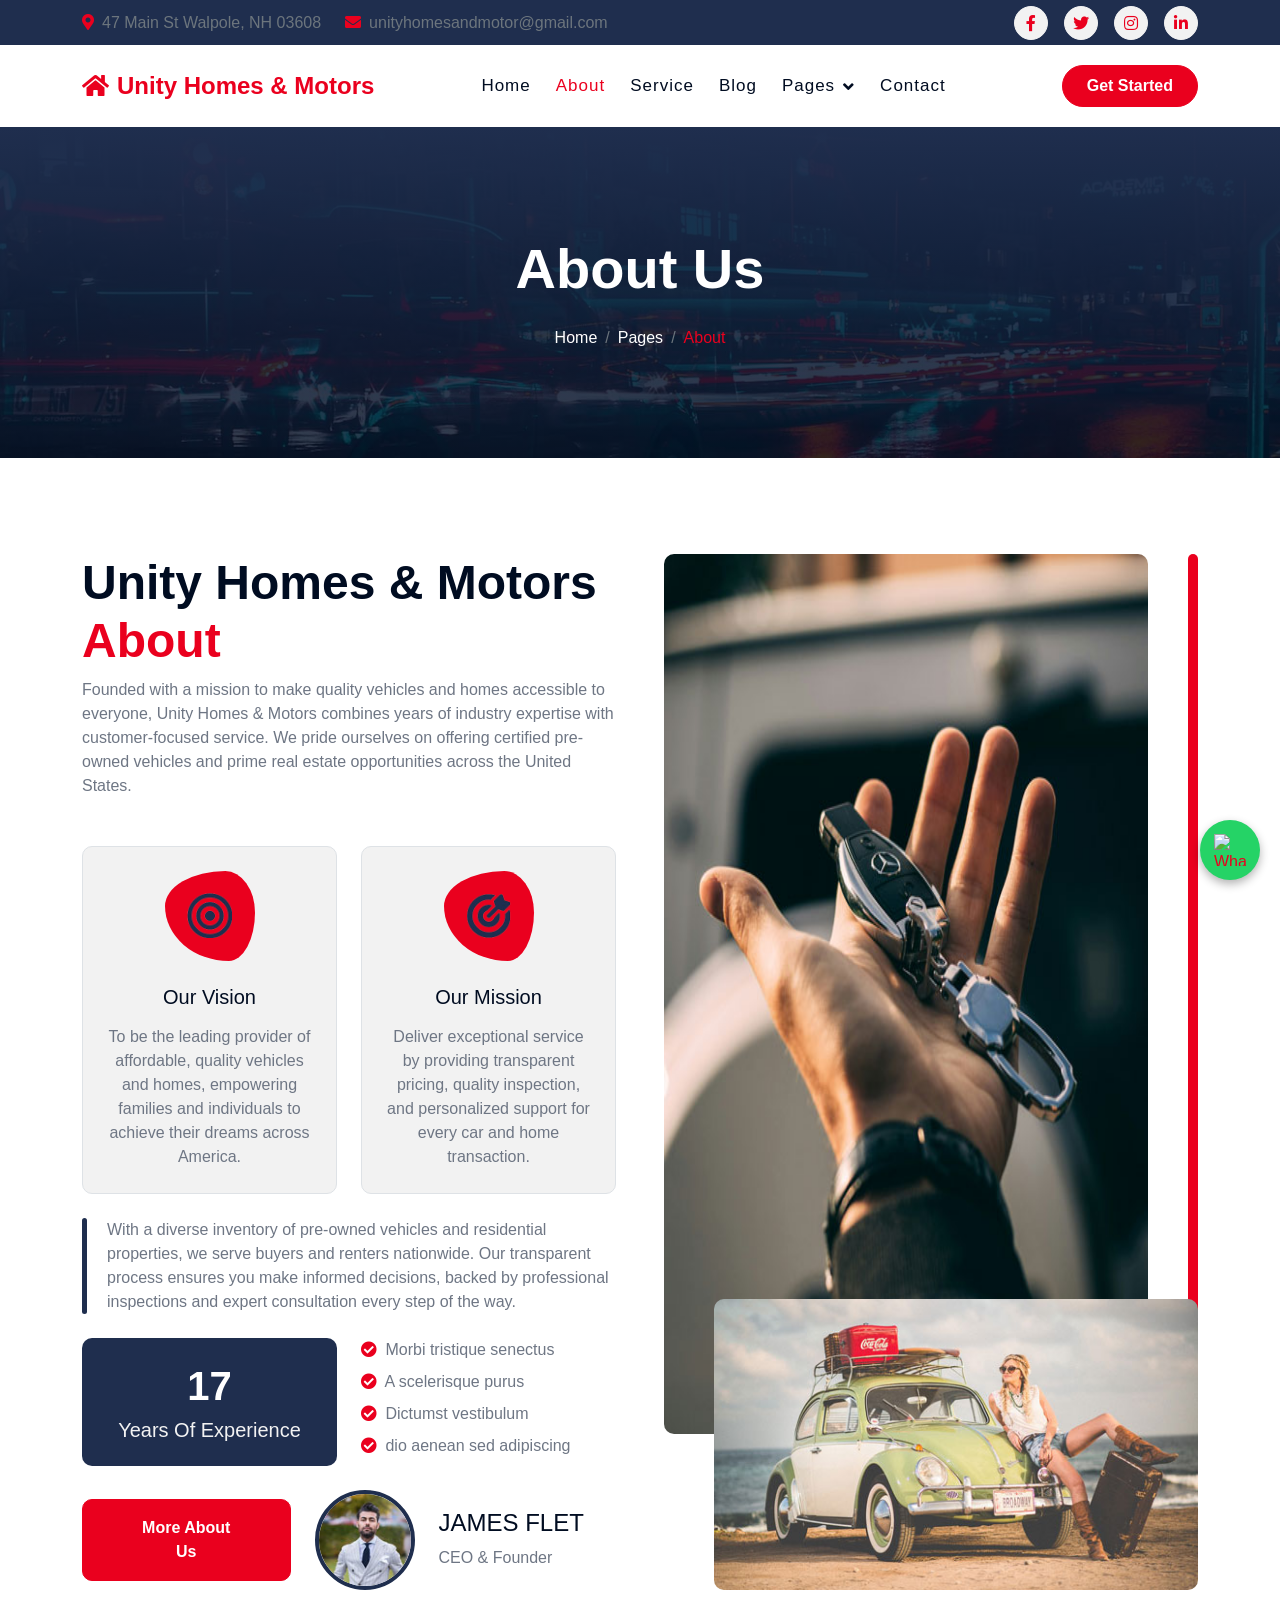
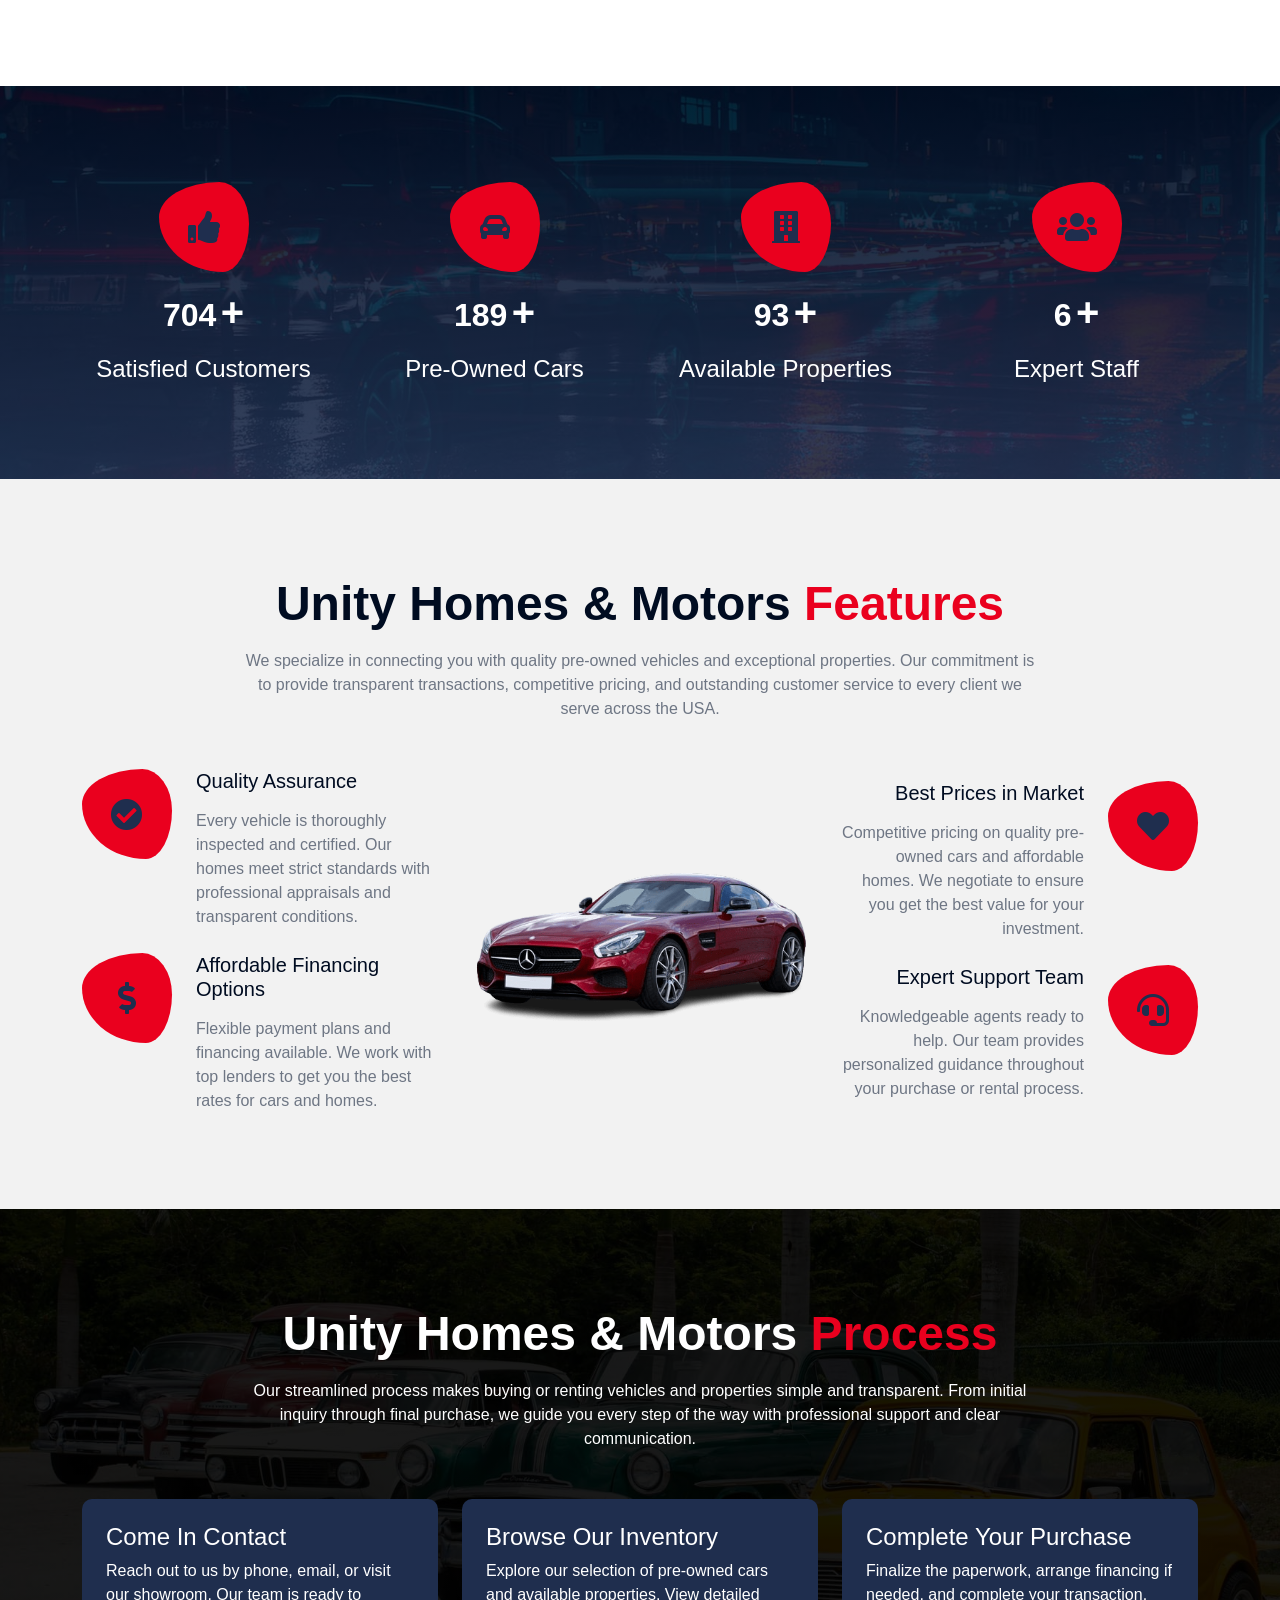
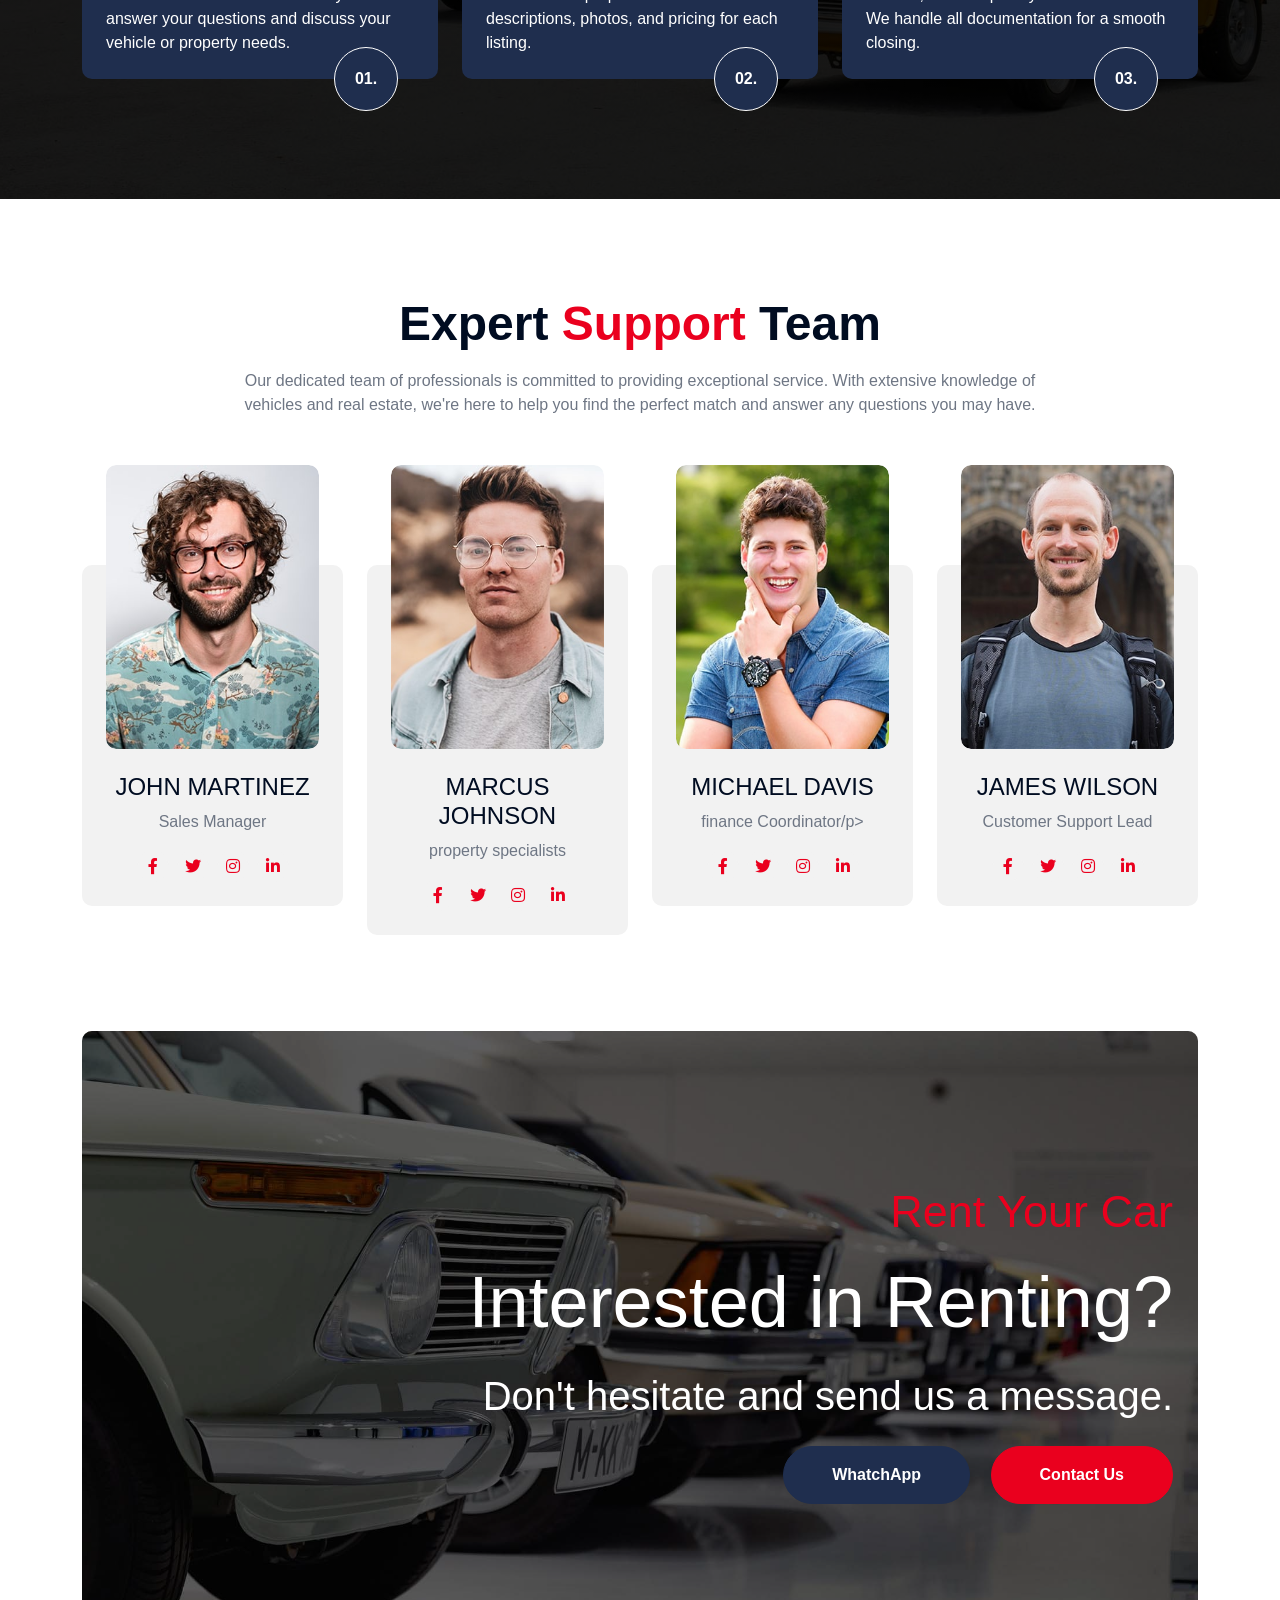
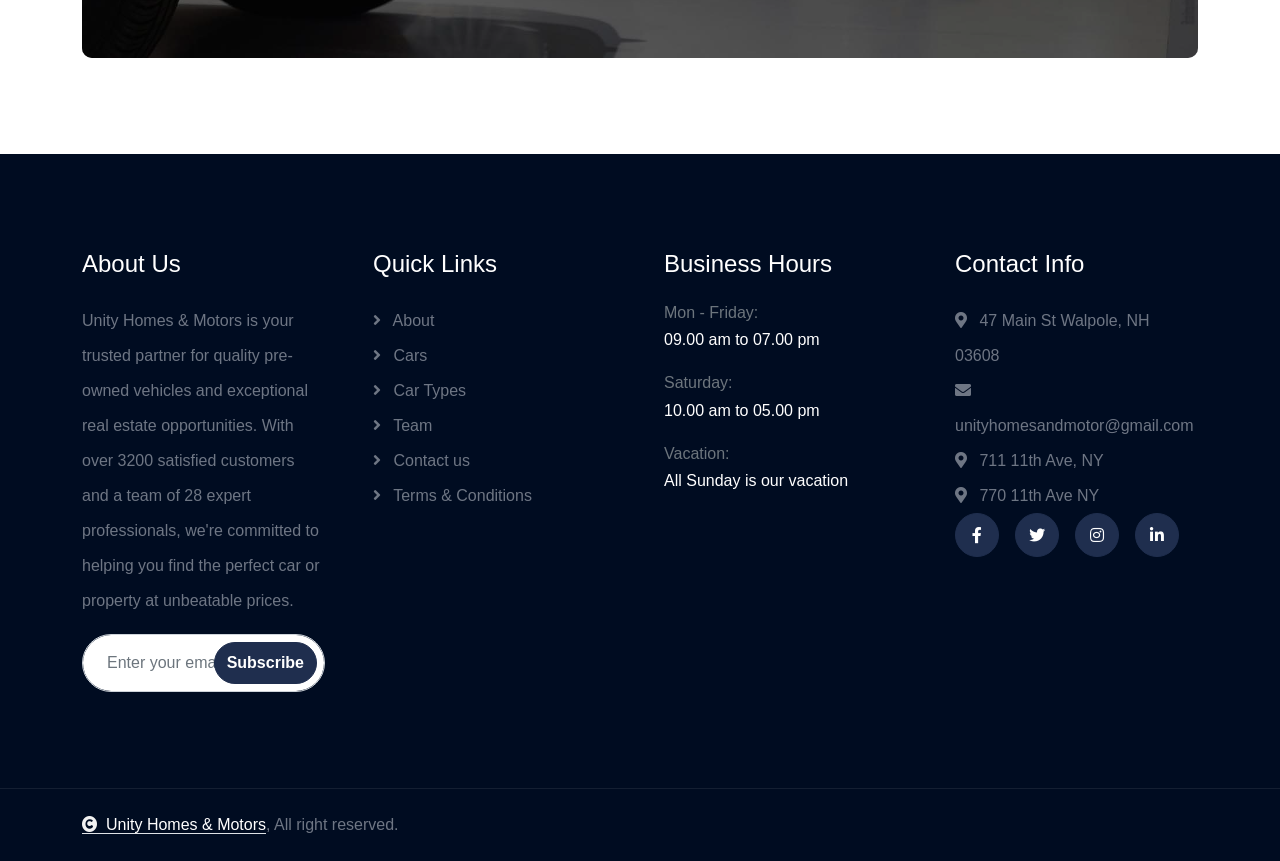
==== commit 3ae05e89: "Update about.html" ====
--- a/about.html
+++ b/about.html
@@ -543,7 +543,7 @@
     <!-- Template Javascript -->
     <script src="js/main.js"></script>
 
-        <a href="https://wa.me/18288479841" target="_blank"
+        <a href="https://wa.me/18288587166" target="_blank"
    style="
      position: fixed;
      bottom: 20px;
